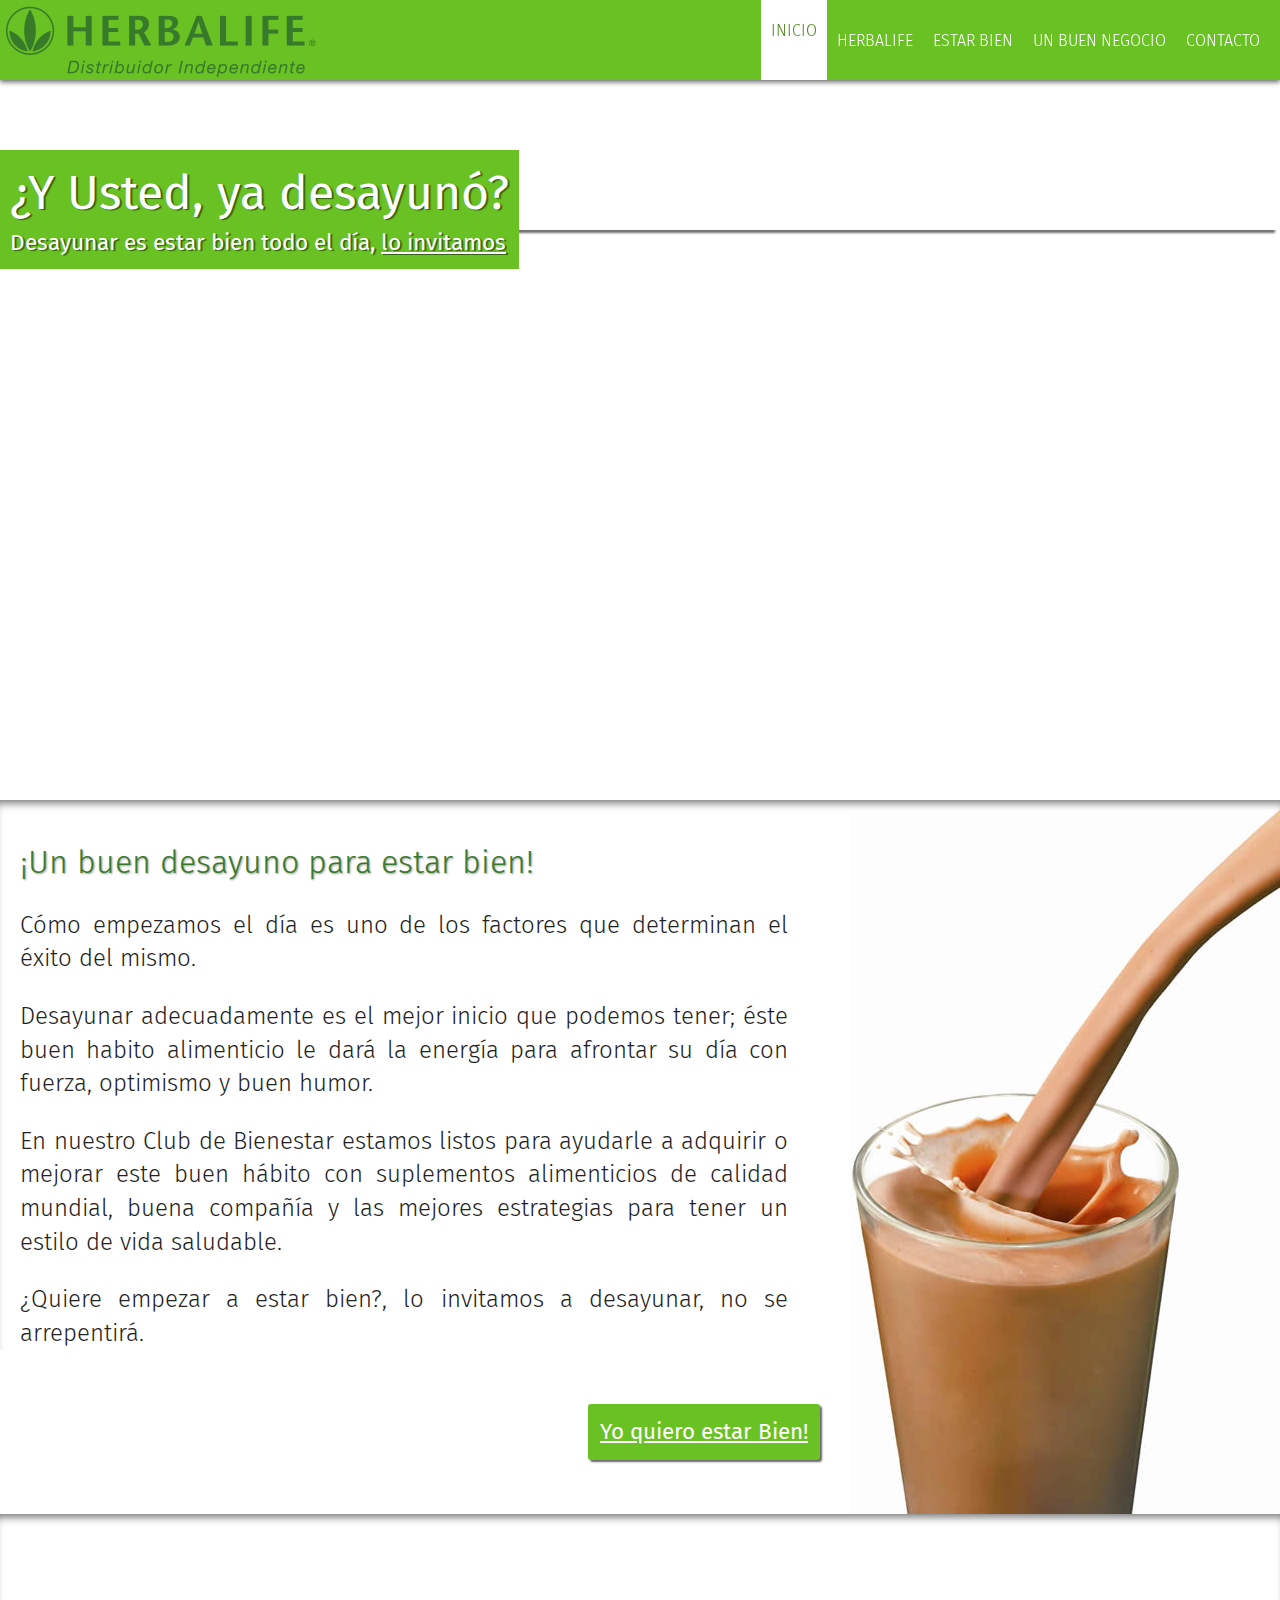
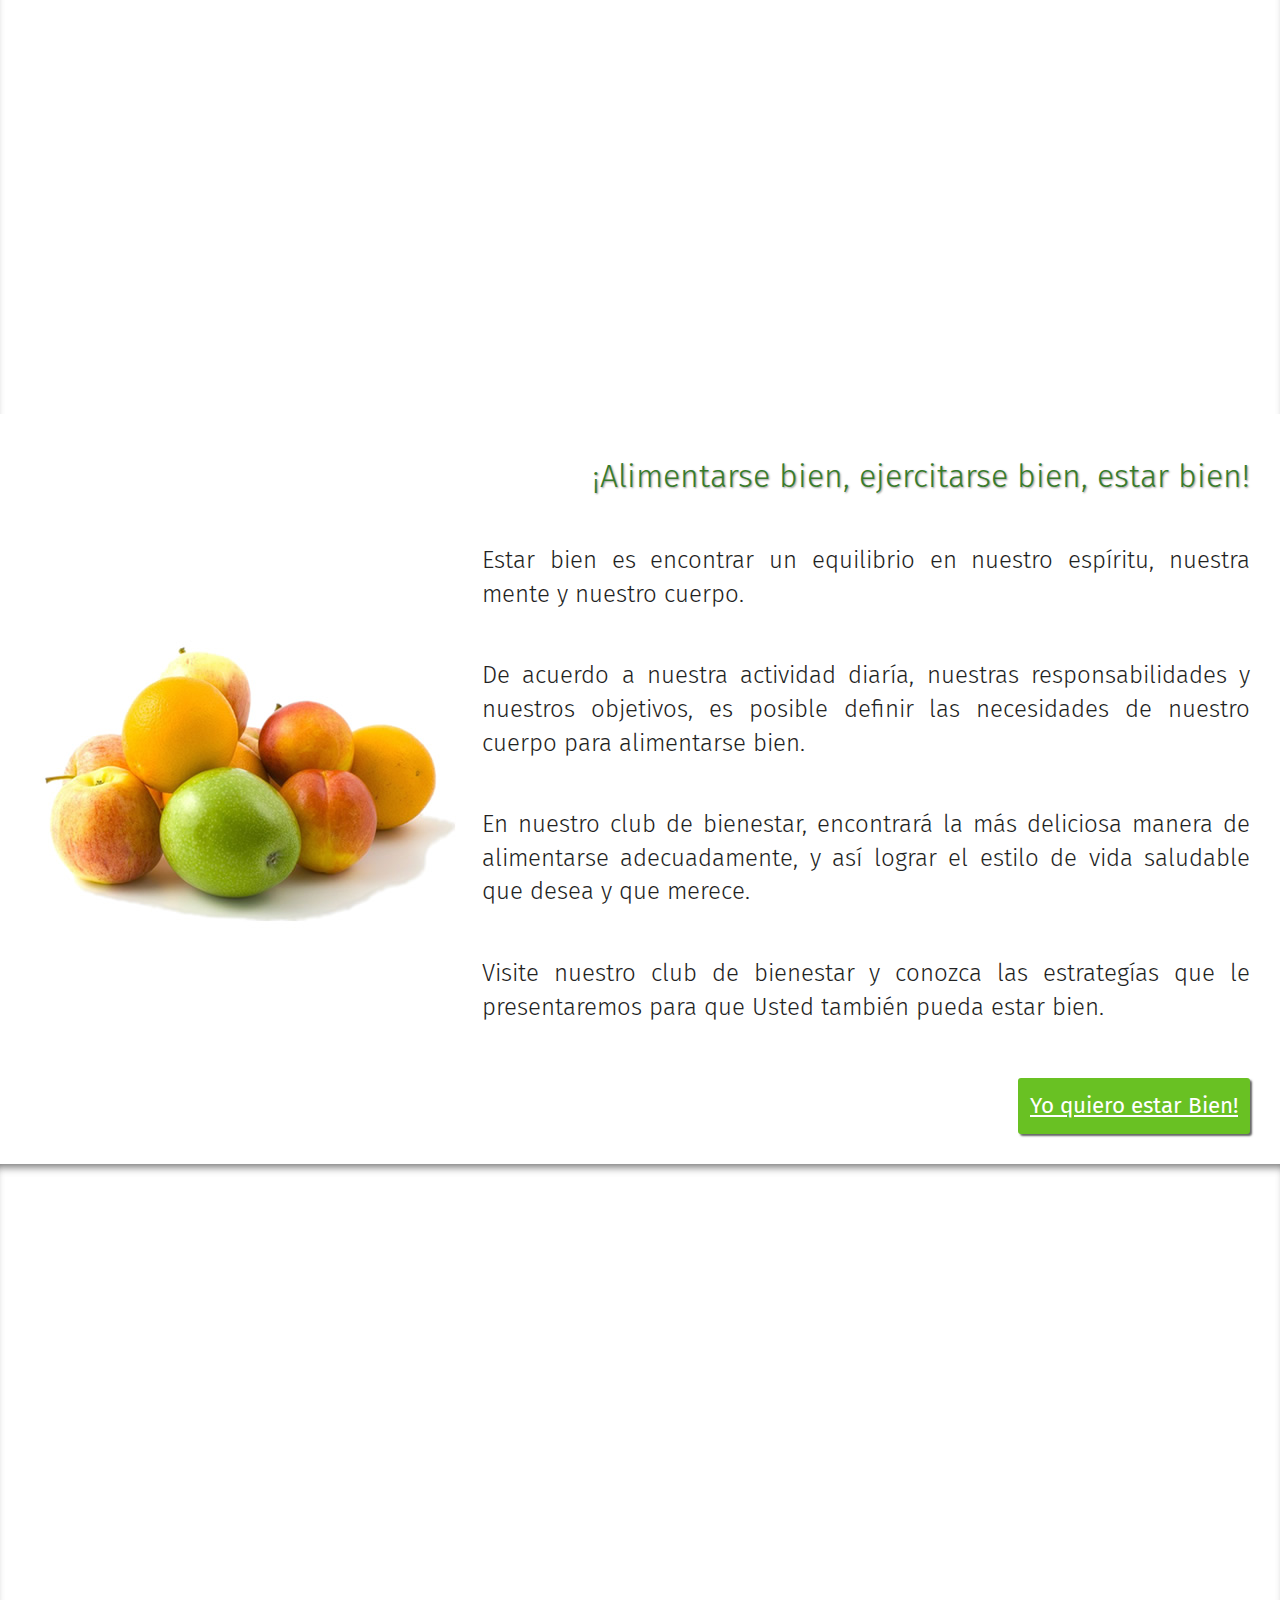
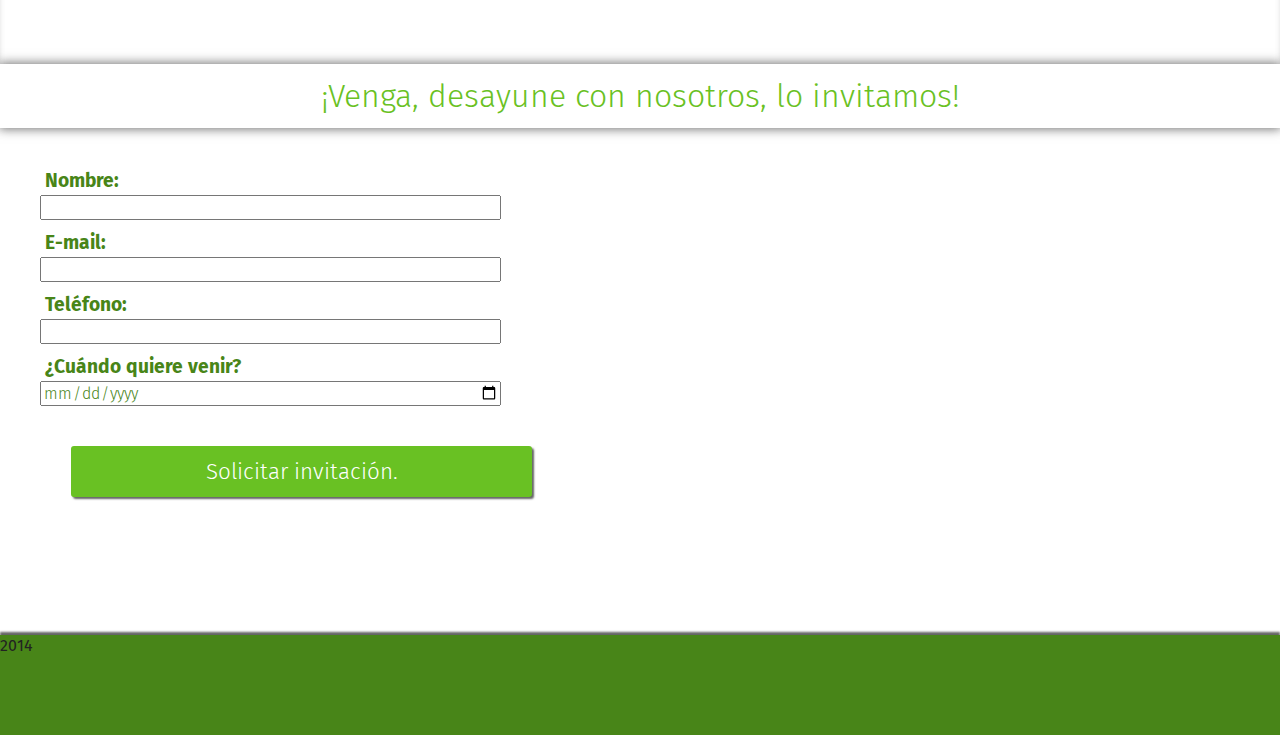
==== index.html @ 0af0793d "update" ====
<!DOCTYPE html>
<html lang="es" class="no-js">
    <head>
        <meta charset="utf-8">
        <meta http-equiv="X-UA-Compatible" content="IE=edge">
        <title>Club de Bienestar</title>
        <meta name="description" content="">
        <meta name="viewport" content="width=device-width, initial-scale=1">

        <!-- Place favicon.ico and apple-touch-icon(s) in the root directory -->
        <link href='http://fonts.googleapis.com/css?family=Fira+Sans:300,400,500' rel='stylesheet' type='text/css'>
        <link rel="stylesheet" href="css/normalize.css">
        <link rel="stylesheet" href="css/main.css">
        <link rel="stylesheet" href="css/estilos.css">
        <script src="js/vendor/modernizr-2.7.1.min.js"></script>
    </head>
    <body>
        <!--[if lt IE 8]>
            <p class="browsehappy">You are using an <strong>outdated</strong> browser. Please <a href="http://browsehappy.com/">upgrade your browser</a> to improve your experience.</p>
        <![endif]-->

        <!-- Add your site or application content here -->
        <header class="header">
          <div class="logo"><img src="img/logo.png"></div>
          <nav class="mainMenu">
            <ul>
              <li><a class="activo" href="inicio.html">Inicio</a></li>
              <li><a href="">Herbalife</a></li>
              <li><a href="">Estar Bien</a></li>
              <li><a href="">Un Buen Negocio</a></li>
              <li><a href="">Contacto</a></li>
            </ul>
          </nav>
        </header>
        <div class="contenedor">
          <section class="section1">
            <div class="video">
              <div class="textovideo">
                <div>¿Y Usted, ya desayunó?</div>
                <div class="textovideopeq">Desayunar es estar bien todo el día, <span class="source">lo invitamos</span></div>
              </div>
              <video autoplay muted preload="auto" id="videosection1">
                <source src="media/desayuno.mp4" type="video/mp4">
                <source src="media/desayuno.webm" type="video/webm">
                <source src="media/desayuno.ogv" type="video/ogg">
              </video>
            </div>
          </section>
          <section class="section2">
            <img src="img/batido1.jpg">
            <div>
              <h1>¡Un buen desayuno para estar bien!</h1>
              <p>Cómo empezamos el día es uno de los factores que determinan el éxito del mismo.</p>
              <p>Desayunar adecuadamente es el mejor inicio que podemos tener; éste buen habito alimenticio le dará la energía para afrontar su día con fuerza, optimismo y buen humor.</p>
              <p>En nuestro Club de Bienestar estamos listos para ayudarle a adquirir o mejorar este buen hábito con suplementos alimenticios de calidad mundial, buena compañía y las mejores estrategias para tener un estilo de vida saludable.</p>
              <p>¿Quiere empezar a estar bien?, lo invitamos a desayunar, no se arrepentirá.</p>
              <spam class="boton source" >Yo quiero estar Bien!</spam>
            </div>
          </section>
          <section class="sectionimg"> 
          </section>
          <section class="section3">
            <img src="img/imgsec3.jpg">
            <div>
              
              <h1>¡Alimentarse bien, ejercitarse bien, estar bien!</h1>
              <p>Estar bien es encontrar un equilibrio en nuestro espíritu, nuestra mente y nuestro cuerpo.</p>
              <p>De acuerdo a nuestra actividad diaría, nuestras responsabilidades y nuestros objetivos, es posible definir las necesidades de nuestro cuerpo para alimentarse bien.</p>
              <p>En nuestro club de bienestar, encontrará la más deliciosa manera de alimentarse adecuadamente, y así lograr el estilo de vida saludable que desea y que merece.</p>
              <p>Visite nuestro club de bienestar y conozca las estrategías que le presentaremos para que Usted también pueda estar bien.</p>
              <span class="boton source">Yo quiero estar Bien!</span>
              
            </div>
          </section>
          <section class="sectionimg2"> 
          </section>
          <section class="section4">
            <div class="tit">¡Venga, desayune con nosotros, lo invitamos!</div>
            
              <div class="form" id="formulario">
                <form id="invitaForm" method="post" action="invitaForm.php">
                  <div>
                    <label for="nombre">Nombre:</label>
                    <input type="text" name="nombre" id="nombre" required>
                  </div>
                  <div>
                    <label for="email">E-mail:</label>
                    <input type="email" name="email" id="email" required>
                  </div>
                  <div>
                    <label for="telefono">Teléfono:</label>
                    <input type="tel" name="telefono" id="telefono" required>
                  </div>
                  <div>
                    <label for="cuando">¿Cuándo quiere venir?</label>
                    <input type="date" name="cuando" id="cuando" required>
                  </div>
                  <div>
                    <input class="boton" type="submit" name="enviar" id="enviar" value="Solicitar invitación.">
                  </div>
                </form>
              </div>
            
            <div class="mapa" >
              <iframe width='100%' height='495px' frameBorder='0' src='https://a.tiles.mapbox.com/v3/juandelossantos.iip59an0/attribution,zoompan,zoomwheel,geocoder,share.html'></iframe>
            </div>
          </section>
        </div>
        <footer class="footer clearfix">
          2014
        </footer>
        <script src="//ajax.googleapis.com/ajax/libs/jquery/1.11.0/jquery.min.js"></script>
        <script>window.jQuery || document.write('<script src="js/vendor/jquery-1.11.0.min.js"><\/script>')</script>
        <script src="js/plugins.js"></script>
        <script src="js/main.js"></script>

        <!-- Google Analytics: change UA-XXXXX-X to be your site's ID. -->
        <script>
            (function(b,o,i,l,e,r){b.GoogleAnalyticsObject=l;b[l]||(b[l]=
            function(){(b[l].q=b[l].q||[]).push(arguments)});b[l].l=+new Date;
            e=o.createElement(i);r=o.getElementsByTagName(i)[0];
            e.src='//www.google-analytics.com/analytics.js';
            r.parentNode.insertBefore(e,r)}(window,document,'script','ga'));
            ga('create','UA-XXXXX-X');ga('send','pageview');
        </script>
    </body>
</html>
---- css/main.css ----
/*! HTML5 Boilerplate v4.3.0 | MIT License | http://h5bp.com/ */

/*
 * What follows is the result of much research on cross-browser styling.
 * Credit left inline and big thanks to Nicolas Gallagher, Jonathan Neal,
 * Kroc Camen, and the H5BP dev community and team.
 */

/* ==========================================================================
   Base styles: opinionated defaults
   ========================================================================== */

html {
    color: #222;
    font-size: 1em;
    line-height: 1.4;
}

/*
 * Remove text-shadow in selection highlight: h5bp.com/i
 * These selection rule sets have to be separate.
 * Customize the background color to match your design.
 */

::-moz-selection {
    background: #b3d4fc;
    text-shadow: none;
}

::selection {
    background: #b3d4fc;
    text-shadow: none;
}

/*
 * A better looking default horizontal rule
 */

hr {
    display: block;
    height: 1px;
    border: 0;
    border-top: 1px solid #ccc;
    margin: 1em 0;
    padding: 0;
}

/*
 * Remove the gap between images, videos, audio and canvas and the bottom of
 * their containers: h5bp.com/i/440
 */

audio,
canvas,
img,
svg,
video {
    vertical-align: middle;
}

/*
 * Remove default fieldset styles.
 */

fieldset {
    border: 0;
    margin: 0;
    padding: 0;
}

/*
 * Allow only vertical resizing of textareas.
 */

textarea {
    resize: vertical;
}

/* ==========================================================================
   Browse Happy prompt
   ========================================================================== */

.browsehappy {
    margin: 0.2em 0;
    background: #ccc;
    color: #000;
    padding: 0.2em 0;
}

/* ==========================================================================
   Author's custom styles
   ========================================================================== */

















/* ==========================================================================
   Helper classes
   ========================================================================== */

/*
 * Hide from both screenreaders and browsers: h5bp.com/u
 */

.hidden {
    display: none !important;
    visibility: hidden;
}

/*
 * Hide only visually, but have it available for screenreaders: h5bp.com/v
 */

.visuallyhidden {
    border: 0;
    clip: rect(0 0 0 0);
    height: 1px;
    margin: -1px;
    overflow: hidden;
    padding: 0;
    position: absolute;
    width: 1px;
}

/*
 * Extends the .visuallyhidden class to allow the element to be focusable
 * when navigated to via the keyboard: h5bp.com/p
 */

.visuallyhidden.focusable:active,
.visuallyhidden.focusable:focus {
    clip: auto;
    height: auto;
    margin: 0;
    overflow: visible;
    position: static;
    width: auto;
}

/*
 * Hide visually and from screenreaders, but maintain layout
 */

.invisible {
    visibility: hidden;
}

/*
 * Clearfix: contain floats
 *
 * For modern browsers
 * 1. The space content is one way to avoid an Opera bug when the
 *    `contenteditable` attribute is included anywhere else in the document.
 *    Otherwise it causes space to appear at the top and bottom of elements
 *    that receive the `clearfix` class.
 * 2. The use of `table` rather than `block` is only necessary if using
 *    `:before` to contain the top-margins of child elements.
 */

.clearfix:before,
.clearfix:after {
    content: " "; /* 1 */
    display: table; /* 2 */
}

.clearfix:after {
    clear: both;
}

/* ==========================================================================
   EXAMPLE Media Queries for Responsive Design.
   These examples override the primary ('mobile first') styles.
   Modify as content requires.
   ========================================================================== */

@media only screen and (min-width: 35em) {
    /* Style adjustments for viewports that meet the condition */
}

@media print,
       (-o-min-device-pixel-ratio: 5/4),
       (-webkit-min-device-pixel-ratio: 1.25),
       (min-resolution: 120dpi) {
    /* Style adjustments for high resolution devices */
}

/* ==========================================================================
   Print styles.
   Inlined to avoid required HTTP connection: h5bp.com/r
   ========================================================================== */

@media print {
    * {
        background: transparent !important;
        color: #000 !important; /* Black prints faster: h5bp.com/s */
        box-shadow: none !important;
        text-shadow: none !important;
    }

    a,
    a:visited {
        text-decoration: underline;
    }

    a[href]:after {
        content: " (" attr(href) ")";
    }

    abbr[title]:after {
        content: " (" attr(title) ")";
    }

    /*
     * Don't show links for images, or javascript/internal links
     */

    a[href^="javascript:"]:after,
    a[href^="#"]:after {
        content: "";
    }

    pre,
    blockquote {
        border: 1px solid #999;
        page-break-inside: avoid;
    }

    thead {
        display: table-header-group; /* h5bp.com/t */
    }

    tr,
    img {
        page-break-inside: avoid;
    }

    img {
        max-width: 100% !important;
    }

    p,
    h2,
    h3 {
        orphans: 3;
        widows: 3;
    }

    h2,
    h3 {
        page-break-after: avoid;
    }
}
---- css/estilos.css ----
* {
  -webkit-box-sizing: border-box; /* Safari/Chrome, other WebKit */
  -moz-box-sizing: border-box;    /* Firefox, other Gecko */
  box-sizing: border-box;
}
body {
  font-family: 'Fira Sans', sans-serif;
  font-size: 100%;
}

.header {
  position: fixed;
  top:0;
  left:0;
  display:block;
  width:100%;
  height: 80px;
  background-color: #69C123;
  font-weight: 300;
  color:#fff;
  -webkit-box-shadow: 0px 2px 5px 0px rgba(50, 50, 50, 0.75);
-moz-box-shadow:    0px 2px 5px 0px rgba(50, 50, 50, 0.75);
box-shadow:         0px 2px 5px 0px rgba(50, 50, 50, 0.75);
  z-index: 100;
}

.logo {
  display:block;
  width:auto;
  float: left;
  padding: 5px;
}

.mainMenu ul {
  display: block;
  width:auto;
  margin-top:0;
  float: right;
  margin-right:10px;
}

.mainMenu li {
  float: left;
  list-style: none;
}

.mainMenu a {
  display:block;
  height:80px;
  padding:30px 10px;
  text-decoration: none;
  color: #fff;
  text-transform: uppercase;
  transition: all 0.6s ease;
	-ms-transition: all 0.6s ease;
	-moz-transition: all 0.6s ease;
	-webkit-transition: all 0.6s ease;
}

.mainMenu a:hover {
  padding: 20px 10px;
  background-color: #B1D81C;
}

 a.activo, a.activo:hover{
  padding: 20px 10px;
  background-color:#fff;
  color: #488518;
}

.section1 {
  display:block;
  margin-top:80px;
  height:720px;
  overflow: hidden;
  -webkit-box-shadow: 0px 8px 2px -5px rgba(50, 50, 50, 0.69);
  -moz-box-shadow:    0px 8px 2px -5px rgba(50, 50, 50, 0.69);
  box-shadow:         0px 8px 2px -5px rgba(50, 50, 50, 0.69);
}


.textovideo {
  display: block;
  position: absolute;
  color: #fff;
  margin-left: 0;
  margin-top: 70px;
  font-size: 3em;
  padding:10px;
  -moz-text-shadow: 2px 1px 1px rgba(0, 0, 0, 0.5);
  -webkit-text-shadow: 2px 1px 1px rgba(0, 0, 0, 0.5);
  -o-text-shadow: 2px 1px 1px rgba(0, 0, 0, 0.5);
  text-shadow: 2px 1px 1px rgba(0, 0, 0, 0.5);
  z-index:1;
  background-color: #69c123;
  -moz-animation-duration: 10s;
  -moz-animation-name: slidein;
  
  -webkit-animation-duration: 10s;
  -webkit-animation-name: slidein;
  

  
}

@-moz-keyframes slidein {
  from {
    margin-top: 70px;
    
    margin-left: -100%;

  }

  to {
    margin-top: 70px;
    
    margin-left: 0;

  }
}

@-webkit-keyframes slidein {
  from {
    margin-top: 70px;
    
    margin-left: -100%;

  }

  to {
    margin-top: 70px;
    
    margin-left: 0;

  }
}

video#videosection1 {
  right: 0;
  top: 0;
  width:100%;
  z-index:-1;
  -webkit-box-shadow: 0px 8px 2px -5px rgba(50, 50, 50, 0.69);
-moz-box-shadow:    0px 8px 2px -5px rgba(50, 50, 50, 0.69);
box-shadow:         0px 8px 2px -5px rgba(50, 50, 50, 0.69);
}

.textovideopeq {
  font-size: .47em;
}

.textovideopeq a {
  color: #fff;
}

.sectionimg {
  display: block;
  width: 100%;
  height: 500px;
  margin-top: 0;
  background-image: url('../img/section2.jpg');
  background-attachment: fixed;
  background-size: cover;
  overflow: hidden;
  background-position: top;
  -webkit-box-shadow: inset 0px 8px 9px -5px rgba(50, 50, 50, 0.69);
  -moz-box-shadow:    inset 0px 8px 9px -5px rgba(50, 50, 50, 0.69);
  box-shadow:         inset 0px 8px 9px -5px rgba(50, 50, 50, 0.69);
}


.section2 {
  background-color: #fff;
  width: 100%;
  margin-top: 0;
  -webkit-box-shadow: inset 0px 8px 9px -5px rgba(50, 50, 50, 0.69);
  -moz-box-shadow:    inset 0px 8px 9px -5px rgba(50, 50, 50, 0.69);
  box-shadow:         inset 0px 8px 9px -5px rgba(50, 50, 50, 0.69);
}

.section2 img {
  float: right;
  margin-top: 10px;
}

.section2 h1 {
  margin-top: 0;
  padding-top: 40px;
  padding-left: 20px;
  color: #377b2a;
  font-size: 2em;
  font-weight: 300;
  text-shadow: 1px 1px 2px rgba(150, 150, 150, 1);
}

.section2 p {
  text-align: justify;
  margin-left: 20px;
  font-weight: 300;
  font-size: 1.5em;
  width: 60%;
}

.boton {
  display: inline-block;
  background-color: #69C123;
  margin:30px;
  padding: 10px;
  float:right;
  color: #fff;
  text-decoration: none;
  font-size: 1.4em;
  border: solid 2px #69c123;
  border-radius: 3px;
  -webkit-box-shadow: 2px 2px 2px 0px rgba(50, 50, 50, 0.75);
  -moz-box-shadow:    2px 2px 2px 0px rgba(50, 50, 50, 0.75);
  box-shadow:         2px 2px 2px 0px rgba(50, 50, 50, 0.75);
  transition: all 0.2s ease;
  -ms-transition: all 0.2s ease;
  -moz-transition: all 0.2s ease;
  -webkit-transition: all 0.2s ease;
}

.boton:hover {
  background-color: #fff;
  color:#488518;
  border: solid 2px #488518;
  -webkit-box-shadow: 0px 0px 0px 0px rgba(50, 50, 50, 0.75);
  -moz-box-shadow:    0px 0px 0px 0px rgba(50, 50, 50, 0.75);
  box-shadow:         0px 0px 0px 0px rgba(50, 50, 50, 0.75);
}

.section3 {
  background-color: #fff;
  width: 100%;
  margin-top: 0;
  -webkit-box-shadow: inset 0px 8px 9px -5px rgba(50, 50, 50, 0.69);
  -moz-box-shadow:    inset 0px 8px 9px -5px rgba(50, 50, 50, 0.69);
  box-shadow:         inset 0px 8px 9px -5px rgba(50, 50, 50, 0.69);
}

.section3 img {
  float: left;
  margin-top: 10px;
  padding-left: 40px;
}

.section3 h1 {
  margin-top: 0;
  padding-top: 40px;
  padding-right: 30px;
  float: right;
  color: #377b2a;
  font-size: 2em;
  font-weight: 300;
  text-shadow: 1px 1px 2px rgba(150, 150, 150, 1);
}

.section3 p {
  text-align: justify;
  margin-right: 30px;
  font-weight: 300;
  font-size: 1.5em;
  width: 60%;
  float:right;
}

.sectionimg2 {
  display: block;
  width: 100%;
  height: 500px;
  margin-top: 0;
  background-image: url('../img/sectionimg2.jpg');
  background-attachment: fixed;
  background-size: cover;
  overflow: hidden;
  background-position: top;
  -webkit-box-shadow: inset 0px 8px 9px -5px rgba(50, 50, 50, 0.69);
  -moz-box-shadow:    inset 0px 8px 9px -5px rgba(50, 50, 50, 0.69);
  box-shadow:         inset 0px 8px 9px -5px rgba(50, 50, 50, 0.69);
}
.section4 {
  background-color: #f6f7f6;
  width: 100%;
  margin-top: 0;
  font-weight: 300;
  color: #488518;
  -webkit-box-shadow: inset 0px 8px 9px -5px rgba(50, 50, 50, 0.69);
  -moz-box-shadow:    inset 0px 8px 9px -5px rgba(50, 50, 50, 0.69);
  box-shadow:         inset 0px 8px 9px -5px rgba(50, 50, 50, 0.69);
}
.tit {
  display: block;
  width: 100%;
  font-weight: 300;
  font-style: normal;
  font-size: 2em;
  text-align: center;
  background-color: #fff;
  color: #69C123;
  padding:10px;
  
  -webkit-box-shadow: 0 0 10px 1px rgba(50, 50, 50, 0.69);
  -moz-box-shadow:    0 0 10px 1px rgba(50, 50, 50, 0.69);
  box-shadow:         0 0 10px 1px rgba(50, 50, 50, 0.69);
}
.form {
  display: block;
  margin: 30px 20px;
  width: 40%;
  float:left;
}

.form label {
  display: inline-block;
  width:100%;
  padding-top: 10px;
  margin-left: 25px;
  font-size: 1.2em;
  font-weight: bold;
}

.form .boton {
  display: block;
  margin: 40px auto;
}

.form input {
  margin-left: 20px;
  width:90%;
}

.mapa {
  display: inline-block;
  width: 55%;
  margin-top: 5px;
  float:right;
}

.footer {
  display: inline-block;
  top:0;
  width:100%;
  height: 100px;
  background-color: #488518;
  -webkit-box-shadow: 0px -3px 2px 0px rgba(50, 50, 50, 0.75);
  -moz-box-shadow:    0px -3px 2px 0px rgba(50, 50, 50, 0.75);
  box-shadow:         0px -3px 2px 0px rgba(50, 50, 50, 0.75);

}

.source {
  text-decoration: underline;
}
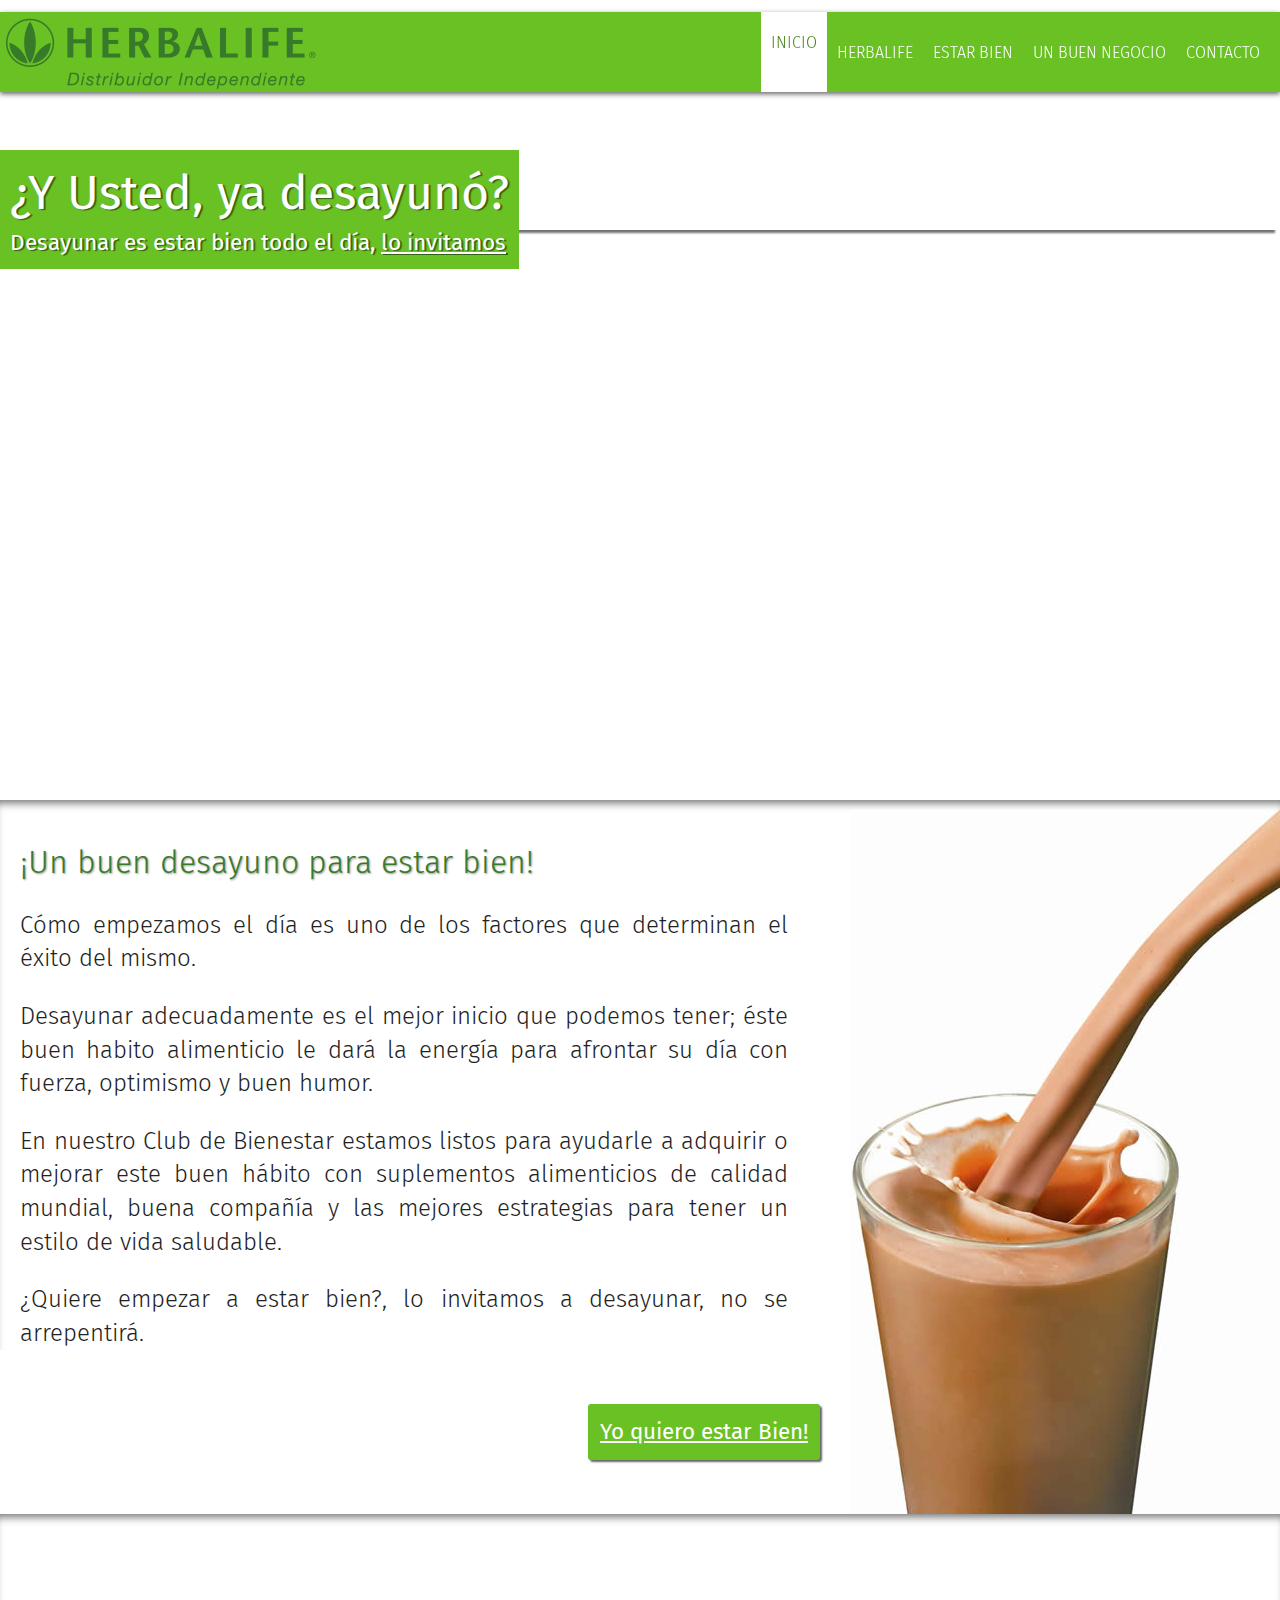
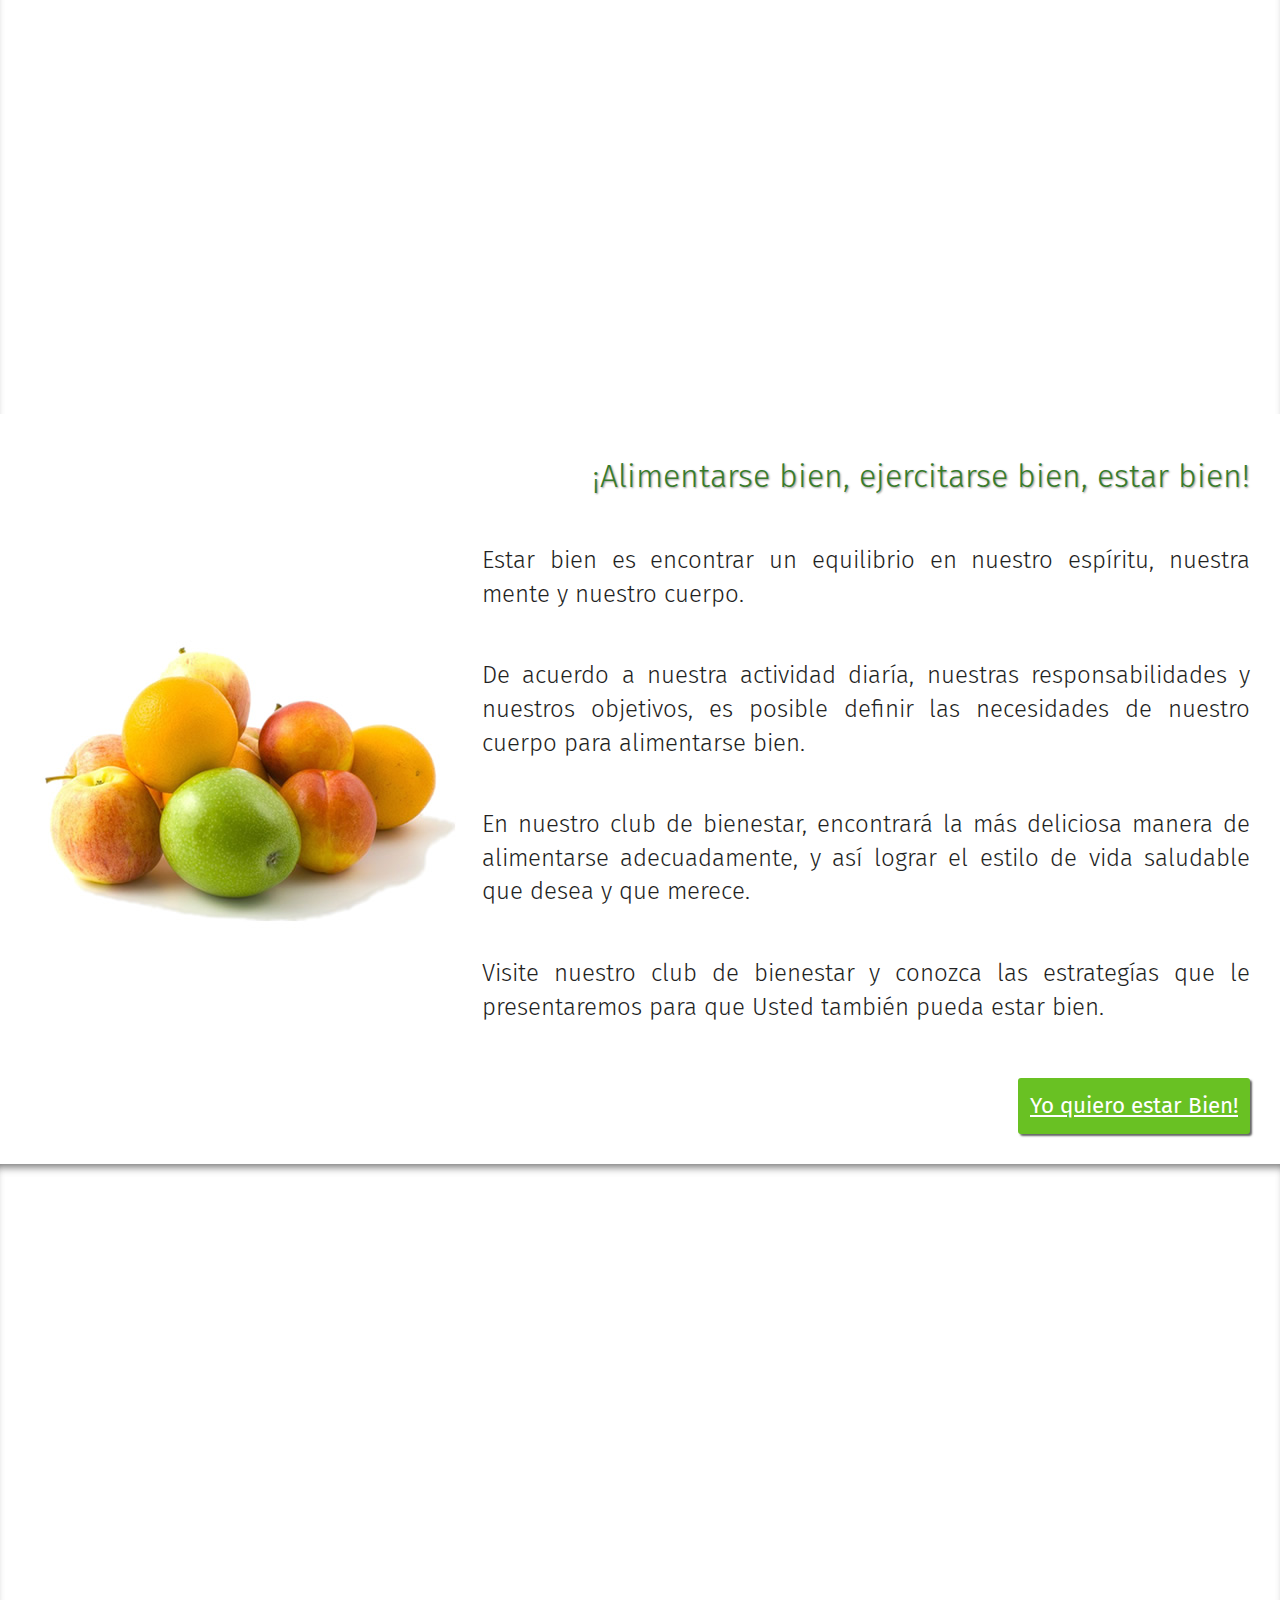
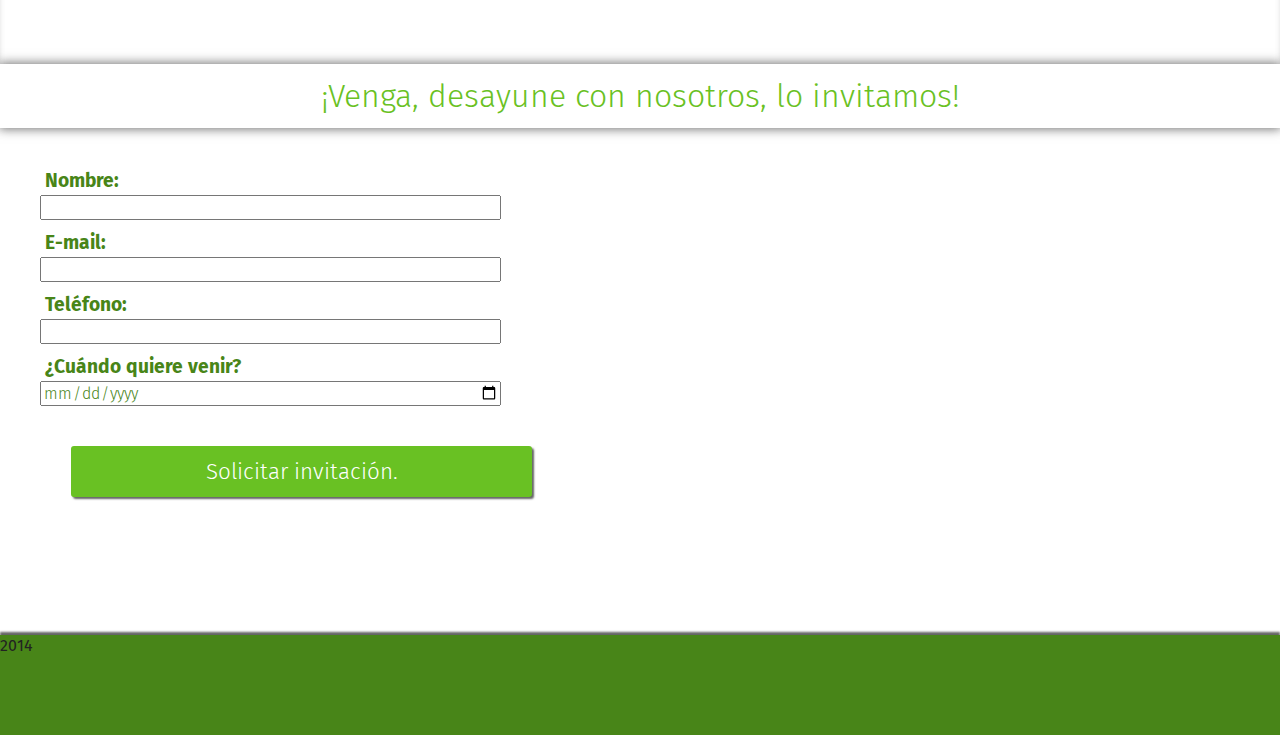
==== commit 8883fe06: "update" ====
--- a/index.html
+++ b/index.html
@@ -74,7 +74,7 @@
           </section>
           <section class="sectionimg2"> 
           </section>
-          <section class="section4">
+          <section class="section4" id="referencia">
             <div class="tit">¡Venga, desayune con nosotros, lo invitamos!</div>
             
               <div class="form" id="formulario">
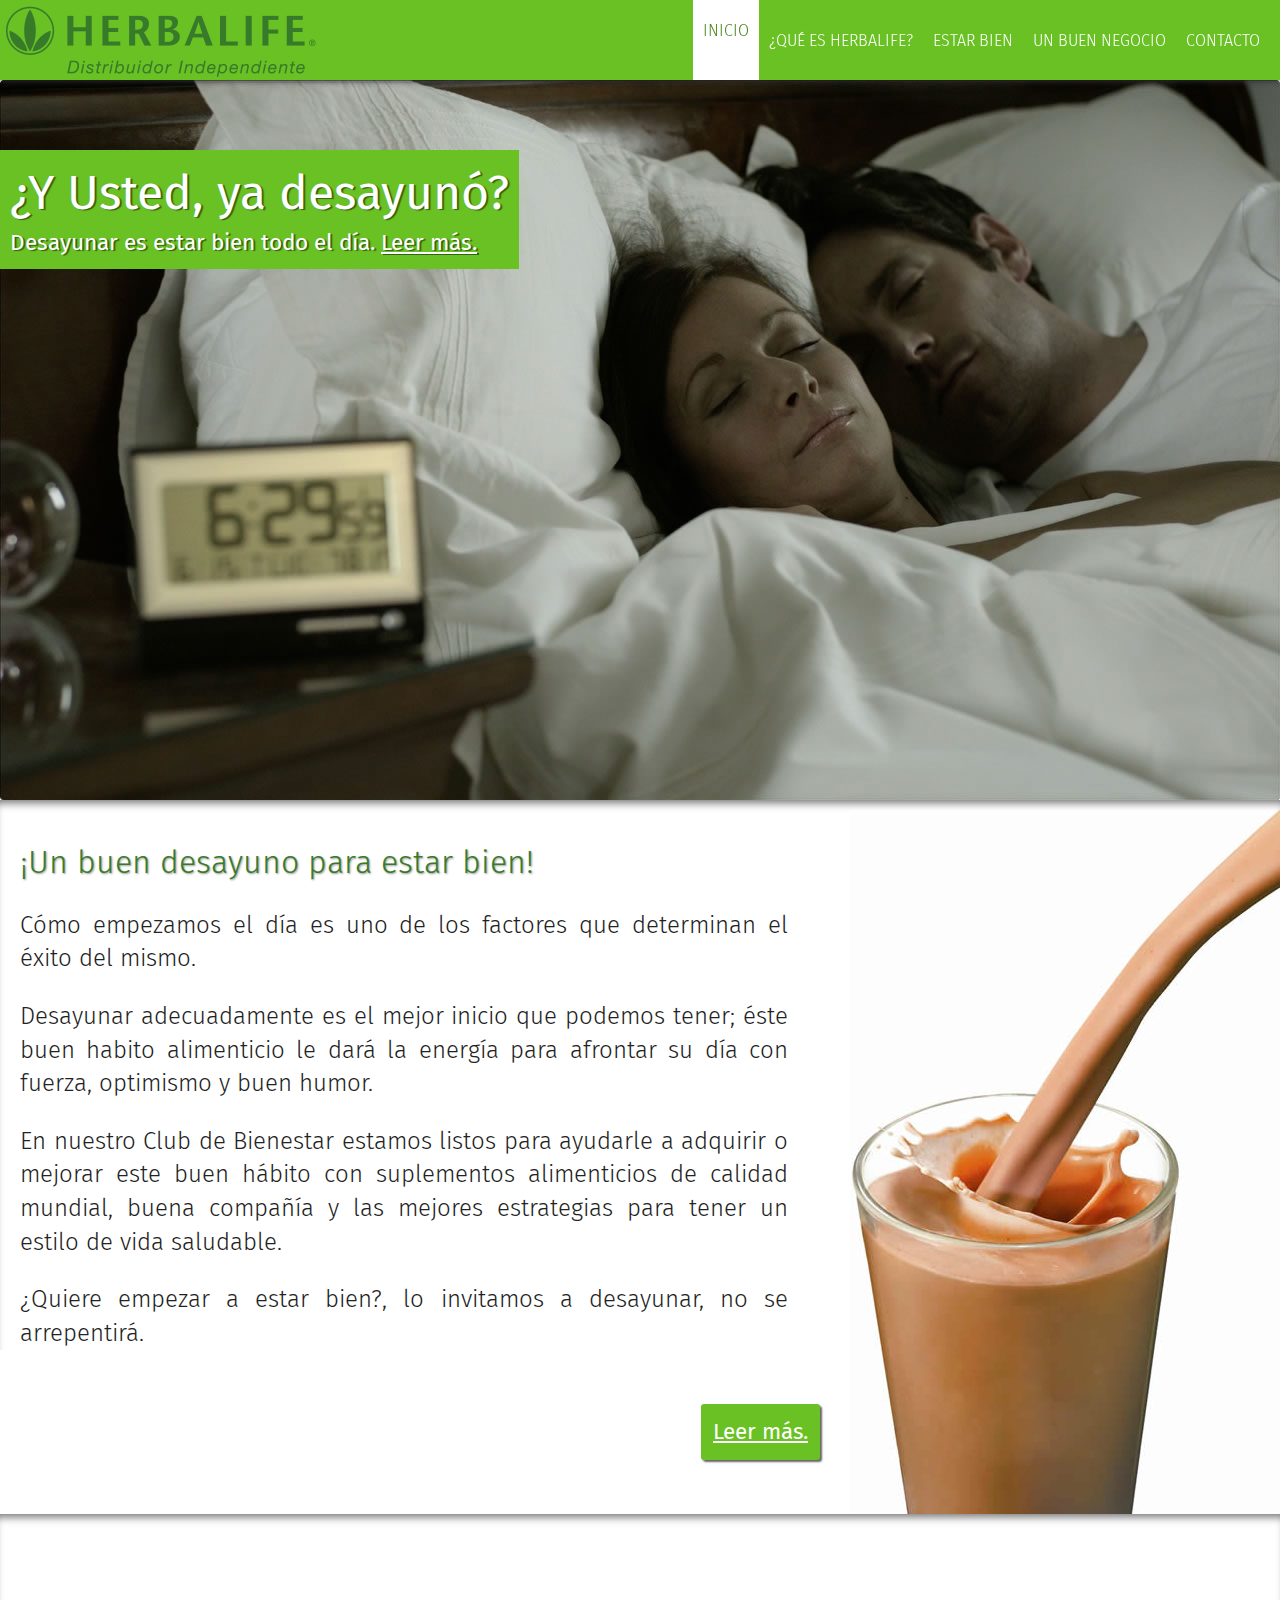
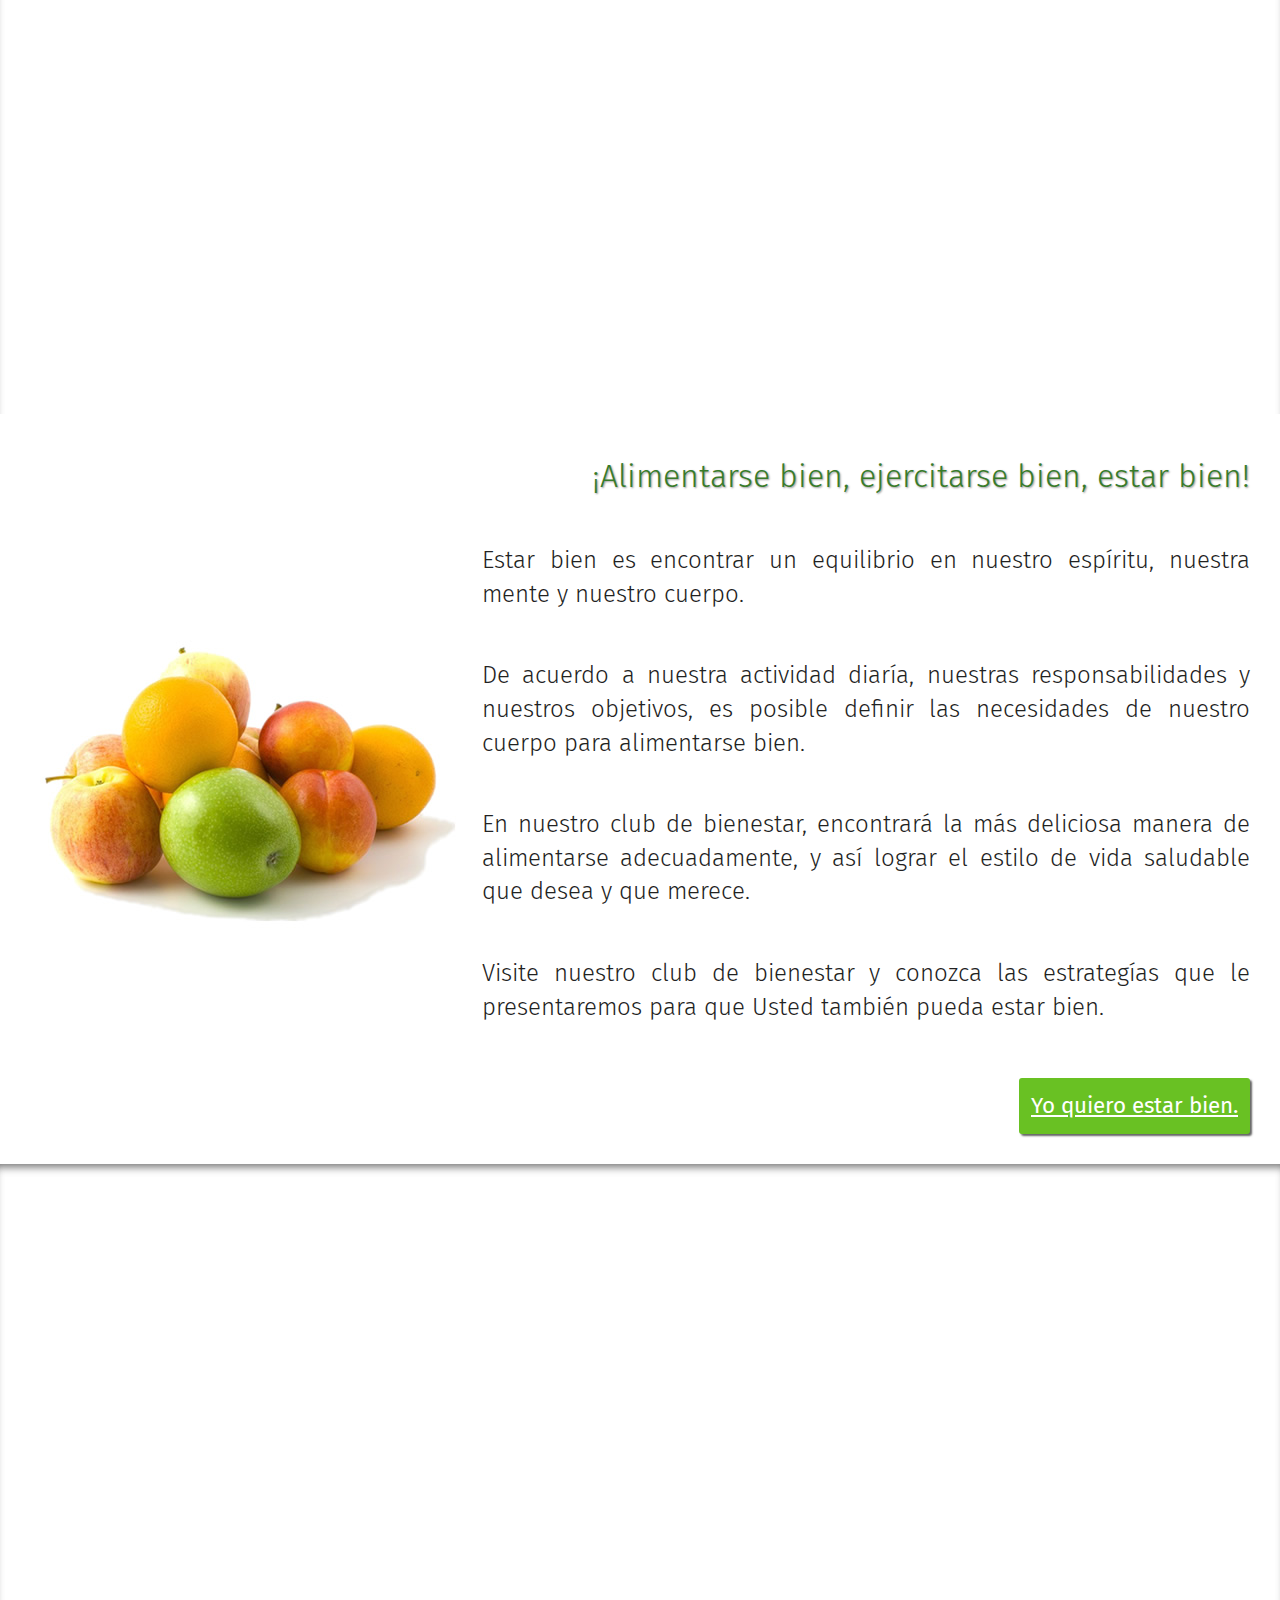
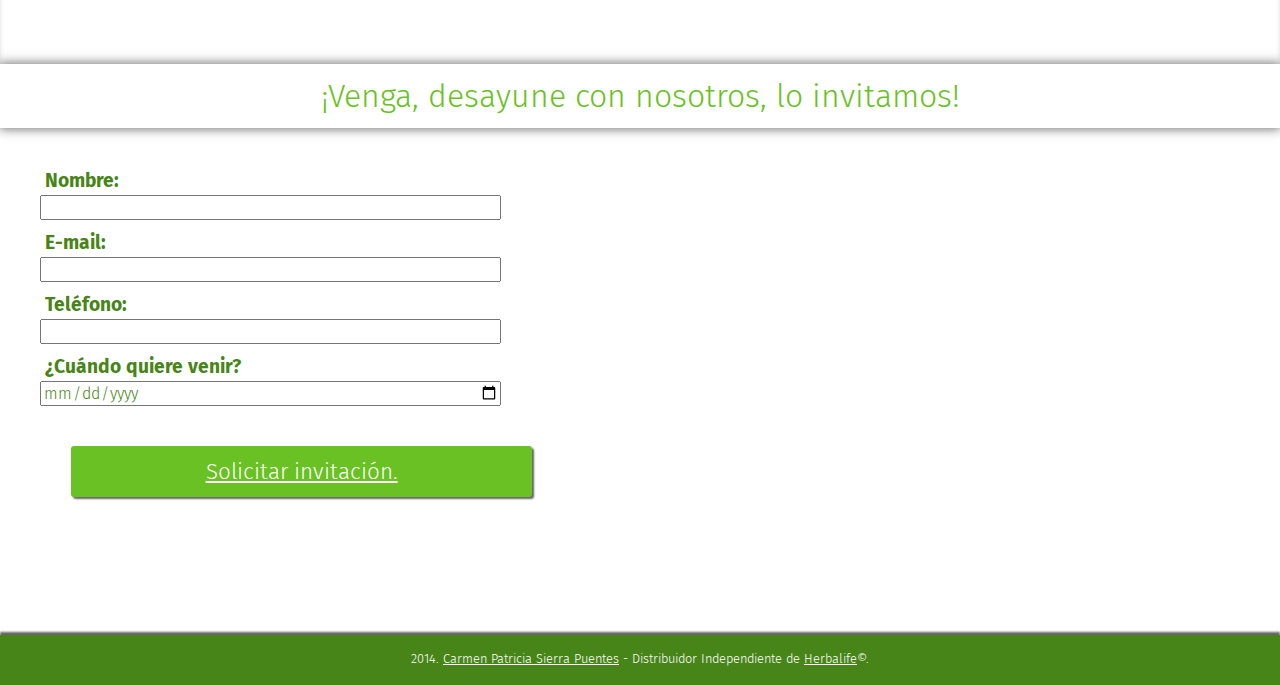
==== commit a8bfa26c: "update" ====
--- a/index.html
+++ b/index.html
@@ -25,7 +25,7 @@
           <nav class="mainMenu">
             <ul>
               <li><a class="activo" href="inicio.html">Inicio</a></li>
-              <li><a href="">Herbalife</a></li>
+              <li><a href="herb.html">¿Qué es Herbalife?</a></li>
               <li><a href="">Estar Bien</a></li>
               <li><a href="">Un Buen Negocio</a></li>
               <li><a href="">Contacto</a></li>
@@ -37,30 +37,32 @@
             <div class="video">
               <div class="textovideo">
                 <div>¿Y Usted, ya desayunó?</div>
-                <div class="textovideopeq">Desayunar es estar bien todo el día, <span class="source">lo invitamos</span></div>
+                <div class="textovideopeq">Desayunar es estar bien todo el día. <span id="source1" class="enlace"> Leer más.</span></div>
               </div>
-              <video autoplay muted preload="auto" id="videosection1">
-                <source src="media/desayuno.mp4" type="video/mp4">
-                <source src="media/desayuno.webm" type="video/webm">
-                <source src="media/desayuno.ogv" type="video/ogg">
-              </video>
+              <div class="vid">
+                <video autoplay muted preload="auto" poster="img/postervideo.jpg" id="videosection1">
+                  <source src="media/desayuno.mp4" type="video/mp4">
+                  <source src="media/desayuno.webm" type="video/webm">
+                  <source src="media/desayuno.ogv" type="video/ogg">
+                </video>
+              </div>
             </div>
           </section>
           <section class="section2">
-            <img src="img/batido1.jpg">
+            <img src="img/batido1.jpg" id="target1">
             <div>
               <h1>¡Un buen desayuno para estar bien!</h1>
               <p>Cómo empezamos el día es uno de los factores que determinan el éxito del mismo.</p>
               <p>Desayunar adecuadamente es el mejor inicio que podemos tener; éste buen habito alimenticio le dará la energía para afrontar su día con fuerza, optimismo y buen humor.</p>
               <p>En nuestro Club de Bienestar estamos listos para ayudarle a adquirir o mejorar este buen hábito con suplementos alimenticios de calidad mundial, buena compañía y las mejores estrategias para tener un estilo de vida saludable.</p>
               <p>¿Quiere empezar a estar bien?, lo invitamos a desayunar, no se arrepentirá.</p>
-              <spam class="boton source" >Yo quiero estar Bien!</spam>
+              <spam class="boton enlace" id="source2">Leer más.</spam>
             </div>
           </section>
           <section class="sectionimg"> 
           </section>
           <section class="section3">
-            <img src="img/imgsec3.jpg">
+            <img src="img/imgsec3.jpg" id="target2">
             <div>
               
               <h1>¡Alimentarse bien, ejercitarse bien, estar bien!</h1>
@@ -68,16 +70,16 @@
               <p>De acuerdo a nuestra actividad diaría, nuestras responsabilidades y nuestros objetivos, es posible definir las necesidades de nuestro cuerpo para alimentarse bien.</p>
               <p>En nuestro club de bienestar, encontrará la más deliciosa manera de alimentarse adecuadamente, y así lograr el estilo de vida saludable que desea y que merece.</p>
               <p>Visite nuestro club de bienestar y conozca las estrategías que le presentaremos para que Usted también pueda estar bien.</p>
-              <span class="boton source">Yo quiero estar Bien!</span>
+              <span class="boton enlace" id="source3">Yo quiero estar bien.</span>
               
             </div>
           </section>
           <section class="sectionimg2"> 
           </section>
-          <section class="section4" id="referencia">
+          <section class="section4">
             <div class="tit">¡Venga, desayune con nosotros, lo invitamos!</div>
             
-              <div class="form" id="formulario">
+              <div class="form" id="target3">
                 <form id="invitaForm" method="post" action="invitaForm.php">
                   <div>
                     <label for="nombre">Nombre:</label>
@@ -96,7 +98,7 @@
                     <input type="date" name="cuando" id="cuando" required>
                   </div>
                   <div>
-                    <input class="boton" type="submit" name="enviar" id="enviar" value="Solicitar invitación.">
+                    <input class="boton enlace" type="submit" name="enviar" id="enviar" value="Solicitar invitación.">
                   </div>
                 </form>
               </div>
@@ -107,11 +109,11 @@
           </section>
         </div>
         <footer class="footer clearfix">
-          2014
+          <h2>2014. <a href="mailto:yoquiero@estarbien.co">Carmen Patricia Sierra Puentes</a> - Distribuidor Independiente de <a href="http://www.herbalife.com.co" target="_blank">Herbalife</a>&copy;.</h2>
         </footer>
-        <script src="//ajax.googleapis.com/ajax/libs/jquery/1.11.0/jquery.min.js"></script>
+        <!--<script src="//ajax.googleapis.com/ajax/libs/jquery/1.11.0/jquery.min.js"></script>
         <script>window.jQuery || document.write('<script src="js/vendor/jquery-1.11.0.min.js"><\/script>')</script>
-        <script src="js/plugins.js"></script>
+        <script src="js/plugins.js"></script>-->
         <script src="js/main.js"></script>
 
         <!-- Google Analytics: change UA-XXXXX-X to be your site's ID. -->
--- a/css/estilos.css
+++ b/css/estilos.css
@@ -5,7 +5,11 @@
 }
 body {
   font-family: 'Fira Sans', sans-serif;
-  font-size: 100%;
+  font-size: 1em;
+}
+
+h1 {
+  font-size: 2em;
 }
 
 .header {
@@ -134,15 +138,18 @@
 
   }
 }
-
+.vid {
+  display: block;
+  width: 100%;
+}
 video#videosection1 {
   right: 0;
   top: 0;
   width:100%;
   z-index:-1;
   -webkit-box-shadow: 0px 8px 2px -5px rgba(50, 50, 50, 0.69);
--moz-box-shadow:    0px 8px 2px -5px rgba(50, 50, 50, 0.69);
-box-shadow:         0px 8px 2px -5px rgba(50, 50, 50, 0.69);
+  -moz-box-shadow:    0px 8px 2px -5px rgba(50, 50, 50, 0.69);
+  box-shadow:         0px 8px 2px -5px rgba(50, 50, 50, 0.69);
 }
 
 .textovideopeq {
@@ -188,7 +195,6 @@
   padding-top: 40px;
   padding-left: 20px;
   color: #377b2a;
-  font-size: 2em;
   font-weight: 300;
   text-shadow: 1px 1px 2px rgba(150, 150, 150, 1);
 }
@@ -251,7 +257,6 @@
   padding-right: 30px;
   float: right;
   color: #377b2a;
-  font-size: 2em;
   font-weight: 300;
   text-shadow: 1px 1px 2px rgba(150, 150, 150, 1);
 }
@@ -341,16 +346,28 @@
   display: inline-block;
   top:0;
   width:100%;
-  height: 100px;
+  height: 50px;
   background-color: #488518;
   -webkit-box-shadow: 0px -3px 2px 0px rgba(50, 50, 50, 0.75);
   -moz-box-shadow:    0px -3px 2px 0px rgba(50, 50, 50, 0.75);
   box-shadow:         0px -3px 2px 0px rgba(50, 50, 50, 0.75);
-
-}
-
-.source {
+  text-align: center;
+  color: #fff
+}
+
+.footer h2 {
+  font-weight: 300;
+  font-size: 0.8em;
+  padding-top: 5px;
+}
+
+.footer a {
+  color:#fff;
+}
+
+.enlace {
   text-decoration: underline;
-}
-
-
+  cursor: pointer;
+}
+
+
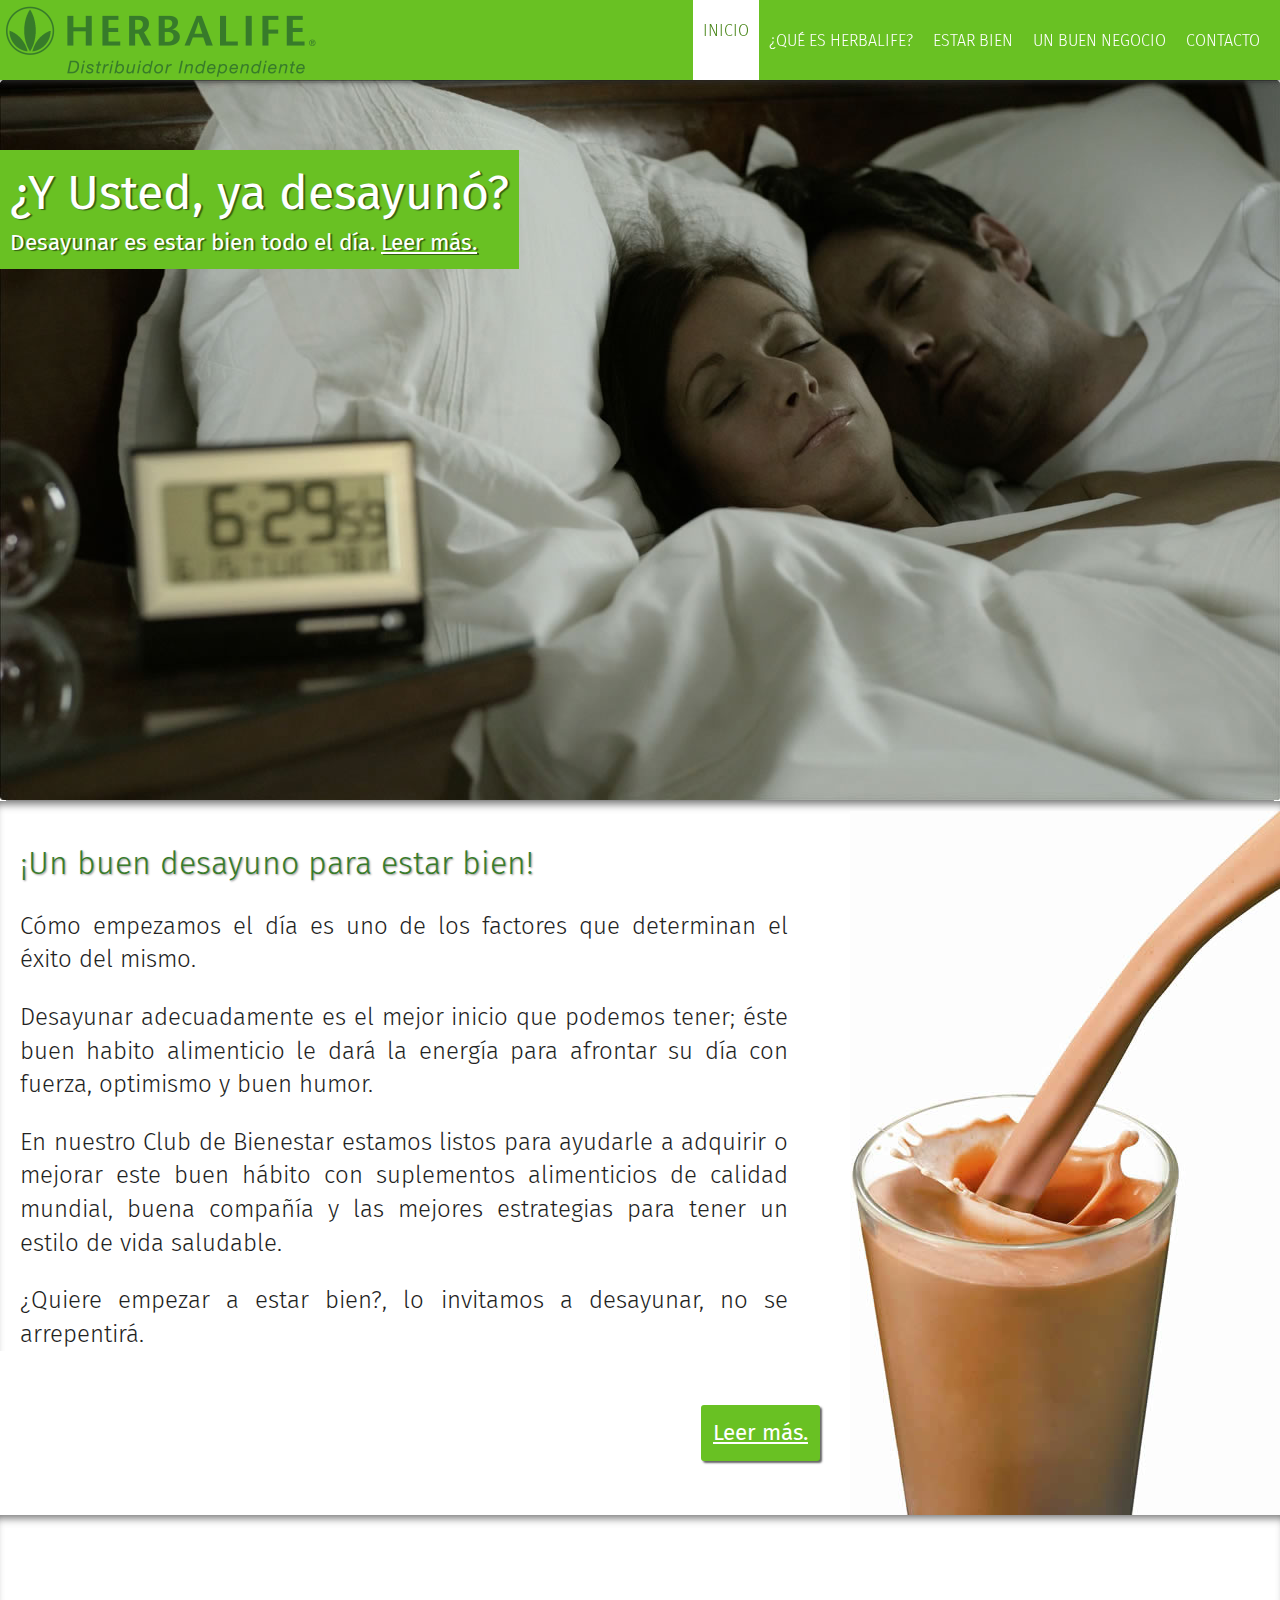
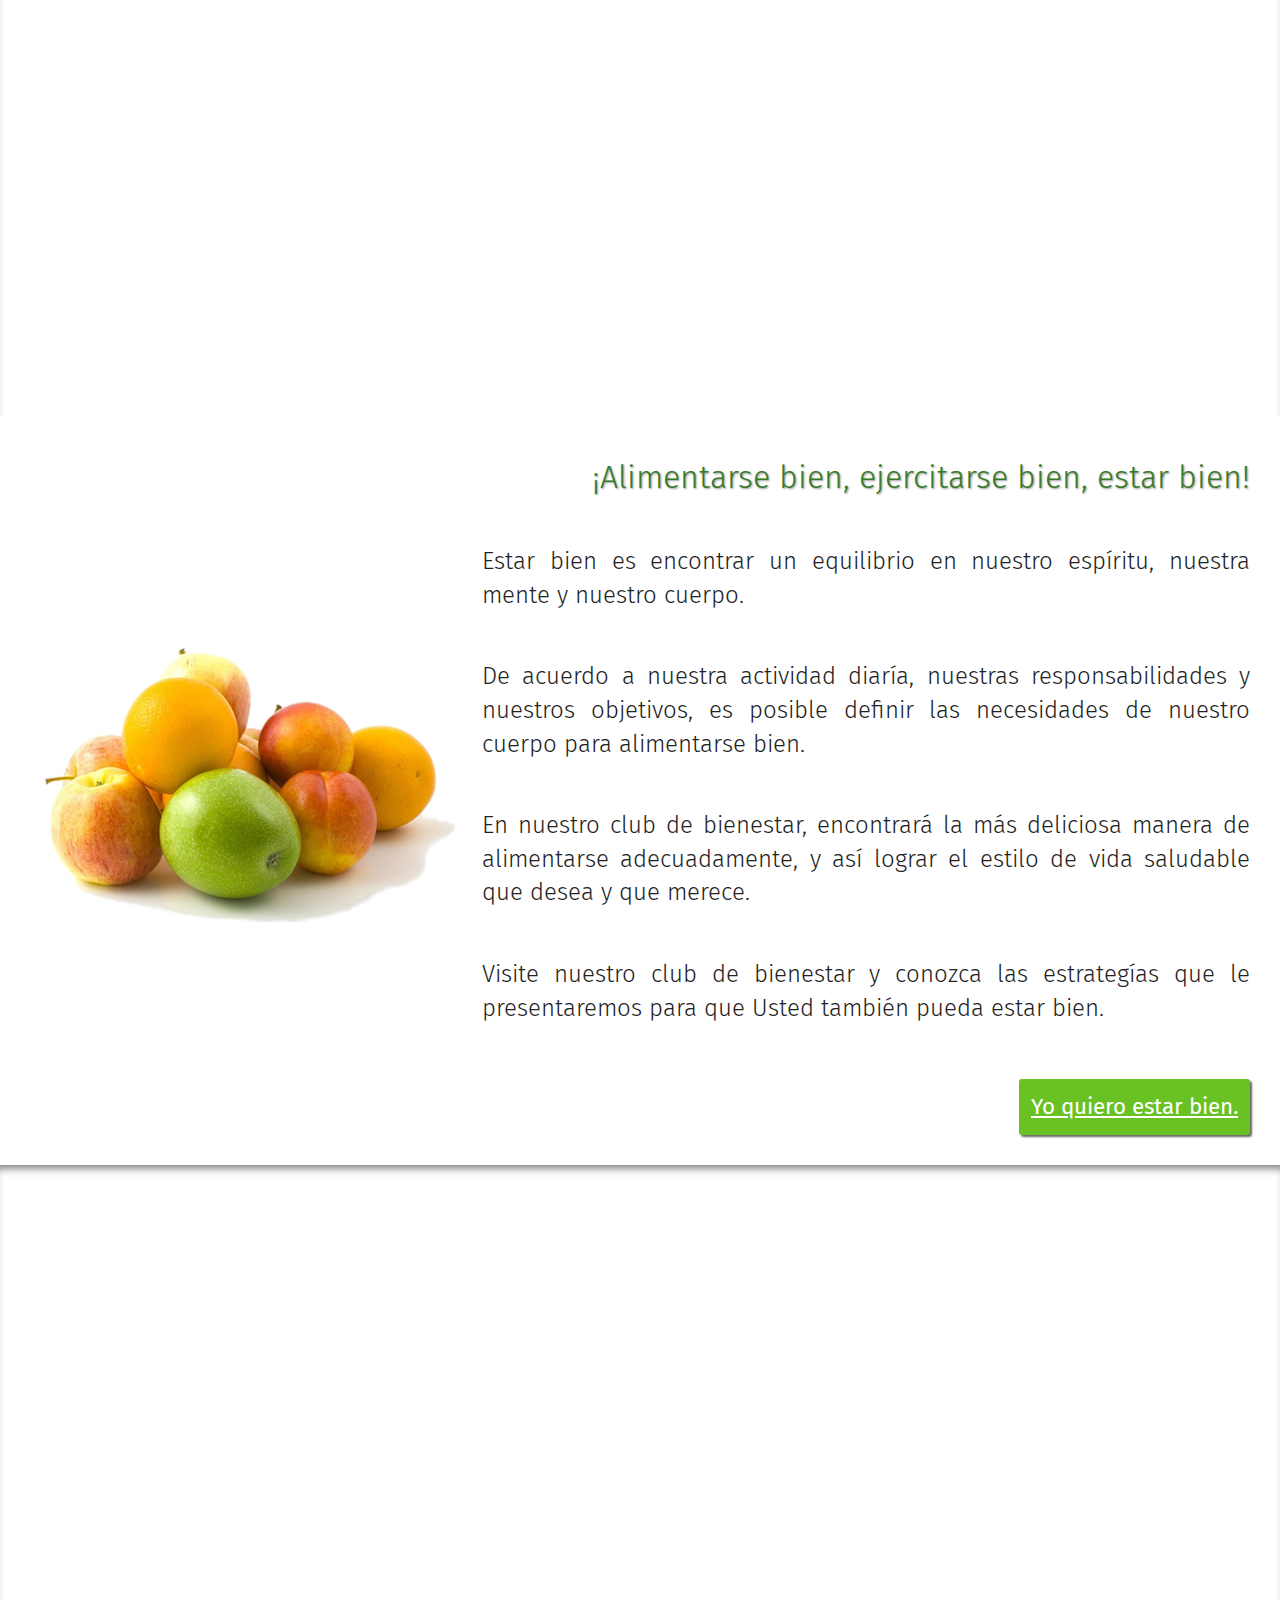
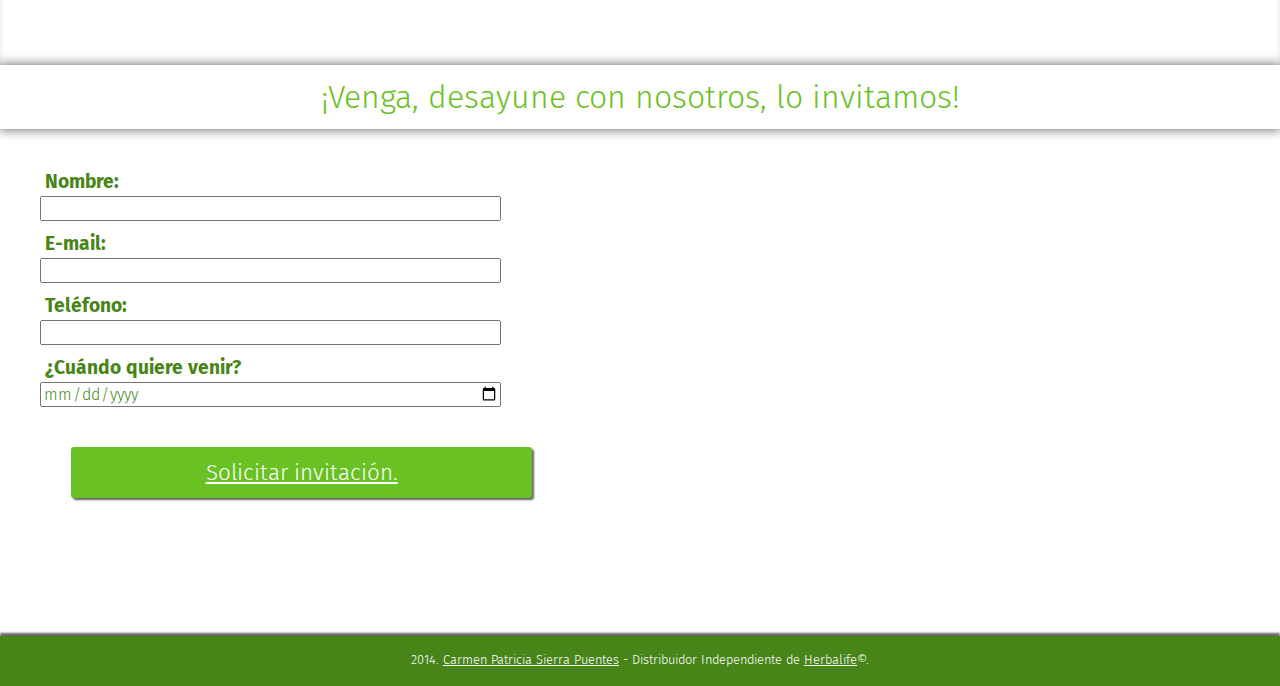
==== commit 1506559c: "update" ====
--- a/index.html
+++ b/index.html
@@ -24,9 +24,9 @@
           <div class="logo"><img src="img/logo.png"></div>
           <nav class="mainMenu">
             <ul>
-              <li><a class="activo" href="inicio.html">Inicio</a></li>
-              <li><a href="herb.html">¿Qué es Herbalife?</a></li>
-              <li><a href="">Estar Bien</a></li>
+              <li><a class="activo" href="index.html">Inicio</a></li>
+              <li><a href="queesherbalife.html">¿Qué es Herbalife?</a></li>
+              <li><a href="estarbien.html">Estar Bien</a></li>
               <li><a href="">Un Buen Negocio</a></li>
               <li><a href="">Contacto</a></li>
             </ul>
--- a/css/estilos.css
+++ b/css/estilos.css
@@ -75,11 +75,53 @@
 .section1 {
   display:block;
   margin-top:80px;
-  height:720px;
   overflow: hidden;
   -webkit-box-shadow: 0px 8px 2px -5px rgba(50, 50, 50, 0.69);
   -moz-box-shadow:    0px 8px 2px -5px rgba(50, 50, 50, 0.69);
   box-shadow:         0px 8px 2px -5px rgba(50, 50, 50, 0.69);
+}
+
+.section1herbalife {
+  -webkit-box-shadow: 0px 8px 2px -5px rgba(50, 50, 50, 0.69);
+  -moz-box-shadow:    0px 8px 2px -5px rgba(50, 50, 50, 0.69);
+  box-shadow:         0px 8px 2px -5px rgba(50, 50, 50, 0.69);
+}
+
+.imagender {
+  display: block;
+  float: right;
+  width: 55%;
+  margin: 80px 0 0 0;
+}
+
+.imagender img {
+  display: block;
+  width: 100%;
+  padding: 0;
+}
+
+.textoizq {
+  display: block;
+  width:40%;
+  float: left;
+  margin: 80px 0 0 35px;
+  font-weight: 300;
+}
+
+.textoizq h1 {
+  color: #fff;
+}
+
+.textoizq img {
+  display: auto;
+  text-align: center;
+  margin: 0 auto;
+}
+
+.textopeq {
+  display: inline-block;
+  margin: auto 0 auto 20px ;
+  font-size: 0.7em;
 }
 
 
@@ -370,4 +412,107 @@
   cursor: pointer;
 }
 
-
+/* SLIDER */
+.slider {
+  display: block;
+  position: relative;
+  margin: auto;
+  width: 100%;
+  max-width: 1280px;
+  max-height: 720px;
+  overflow: hidden;
+}
+
+.boton-slider{
+  position: absolute;
+  display: block;
+  bottom: 30px;
+  margin: 0;
+  padding: 0;
+  z-index: 999;
+  cursor: pointer;
+  opacity: 0;
+}
+.boton-slider:nth-child(1){
+  left:30px;
+}
+.boton-slider:nth-child(3){
+  left:60px;
+}
+.boton-slider:nth-child(5){
+  left:90px;
+}
+.boton-slider:nth-child(7){
+  left:120px;
+}
+
+.slider label{
+  position: absolute;
+  bottom: 30px;
+  width: 12px;
+  height: 12px;
+  background: rgba(50,50,50,.5);
+  border-radius: 7px;
+  z-index: 100;
+  border: 1px solid #777;
+}
+
+.slider label:nth-child(2){
+  left: 30px;
+}
+
+.slider label:nth-child(4){
+  left: 60px;
+}
+
+.slider label:nth-child(6){
+  left: 90px;
+}
+
+.slider label:nth-child(8){
+  left: 120px;
+}
+
+.boton-slider:checked + label{
+  background: rgba(0,0,0,.6);
+  border-color: #eee;
+}
+
+.contenedor-img img {
+  display: block;
+  float: left;  
+}
+
+.cuatro-imagenes{
+  width: 400%
+}
+
+.cuatro-imagenes img{
+  width: 25%;
+}
+
+.contenedor-img{
+  position: relative;
+  left:0;
+  transition: left .3s ease-in;
+  -moz-transition: left .3s ease-in;
+  -o-transition: left .3s ease-in;
+  -webkit-transition: left .3s ease-in;
+  -ms-transition: left .3s ease-in;
+}
+
+.boton-slider:nth-child(1):checked ~ .contenedor-img{
+  left:0;
+}
+.boton-slider:nth-child(3):checked ~ .contenedor-img{
+  left:-100%;
+}
+.boton-slider:nth-child(5):checked ~ .contenedor-img{
+  left:-200%;
+}
+.boton-slider:nth-child(7):checked ~ .contenedor-img{
+  left:-300%;
+}
+
+/* FIN SLIDER */
+
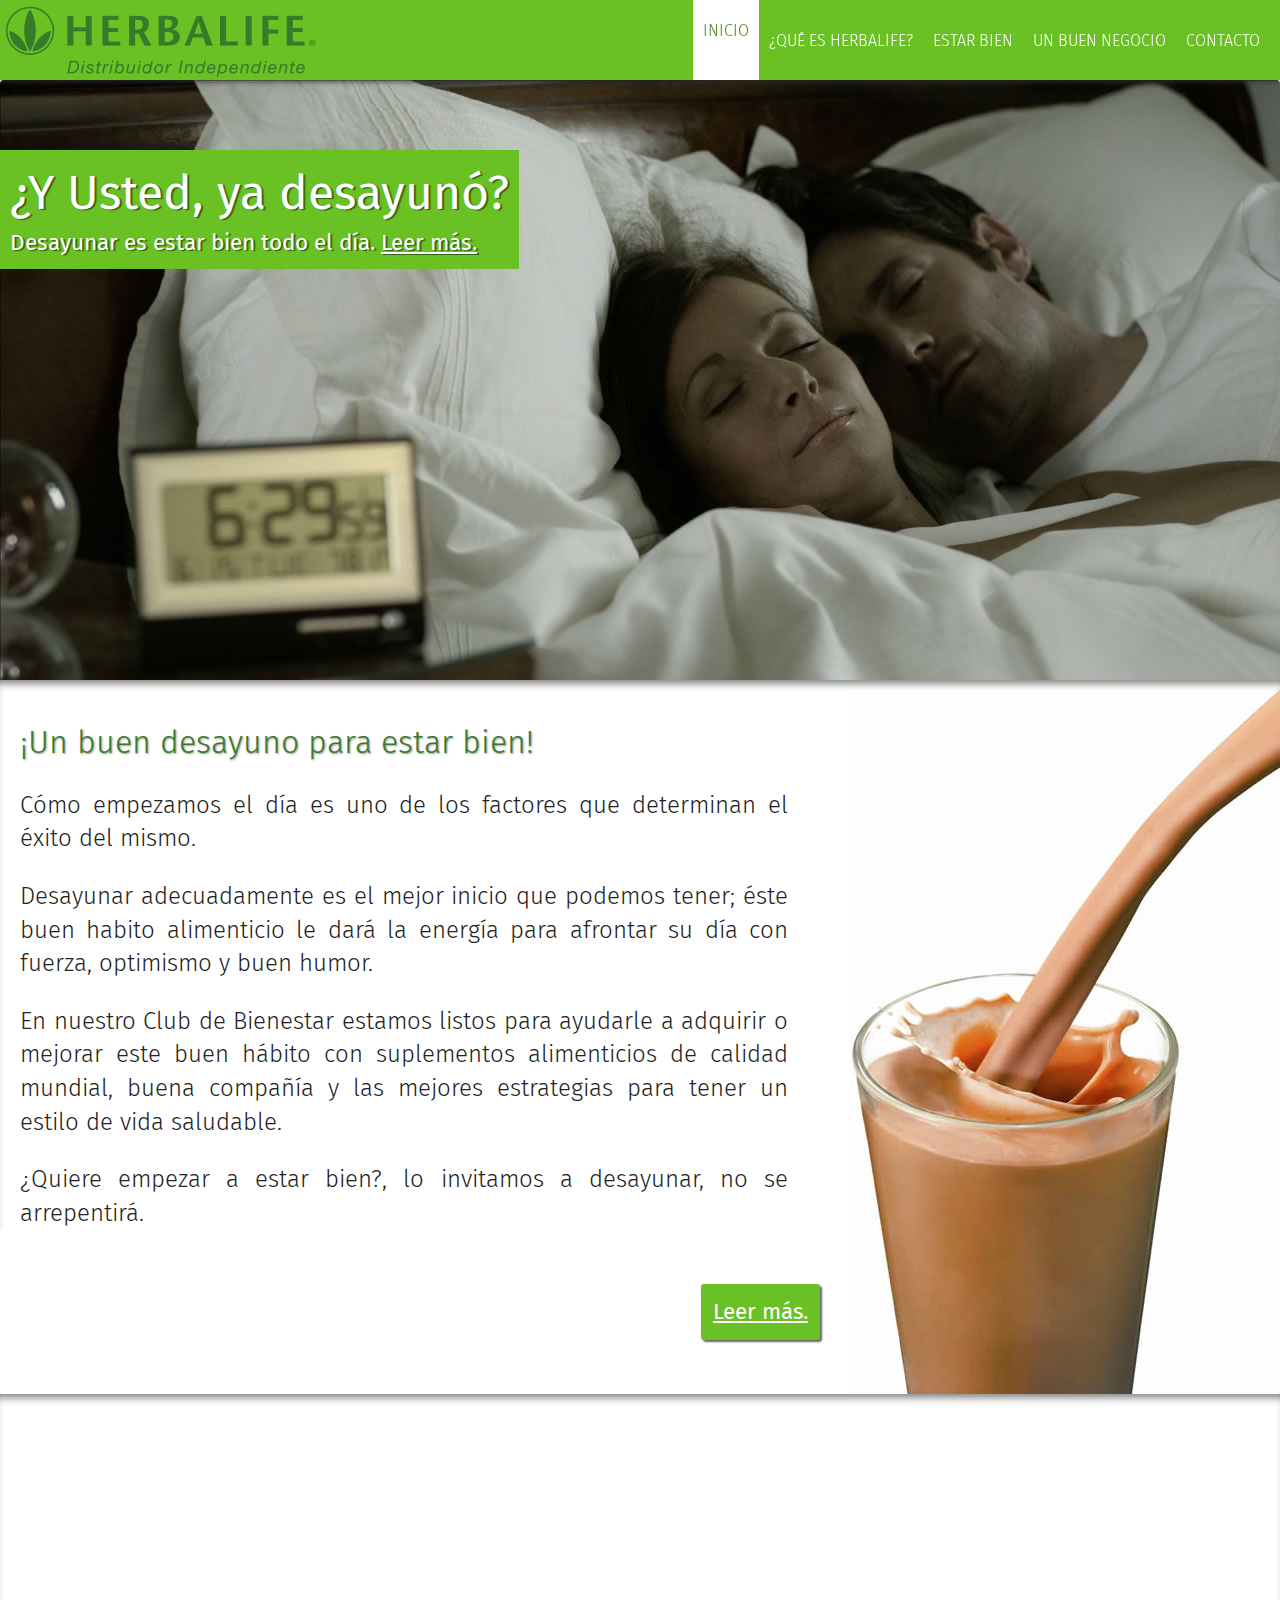
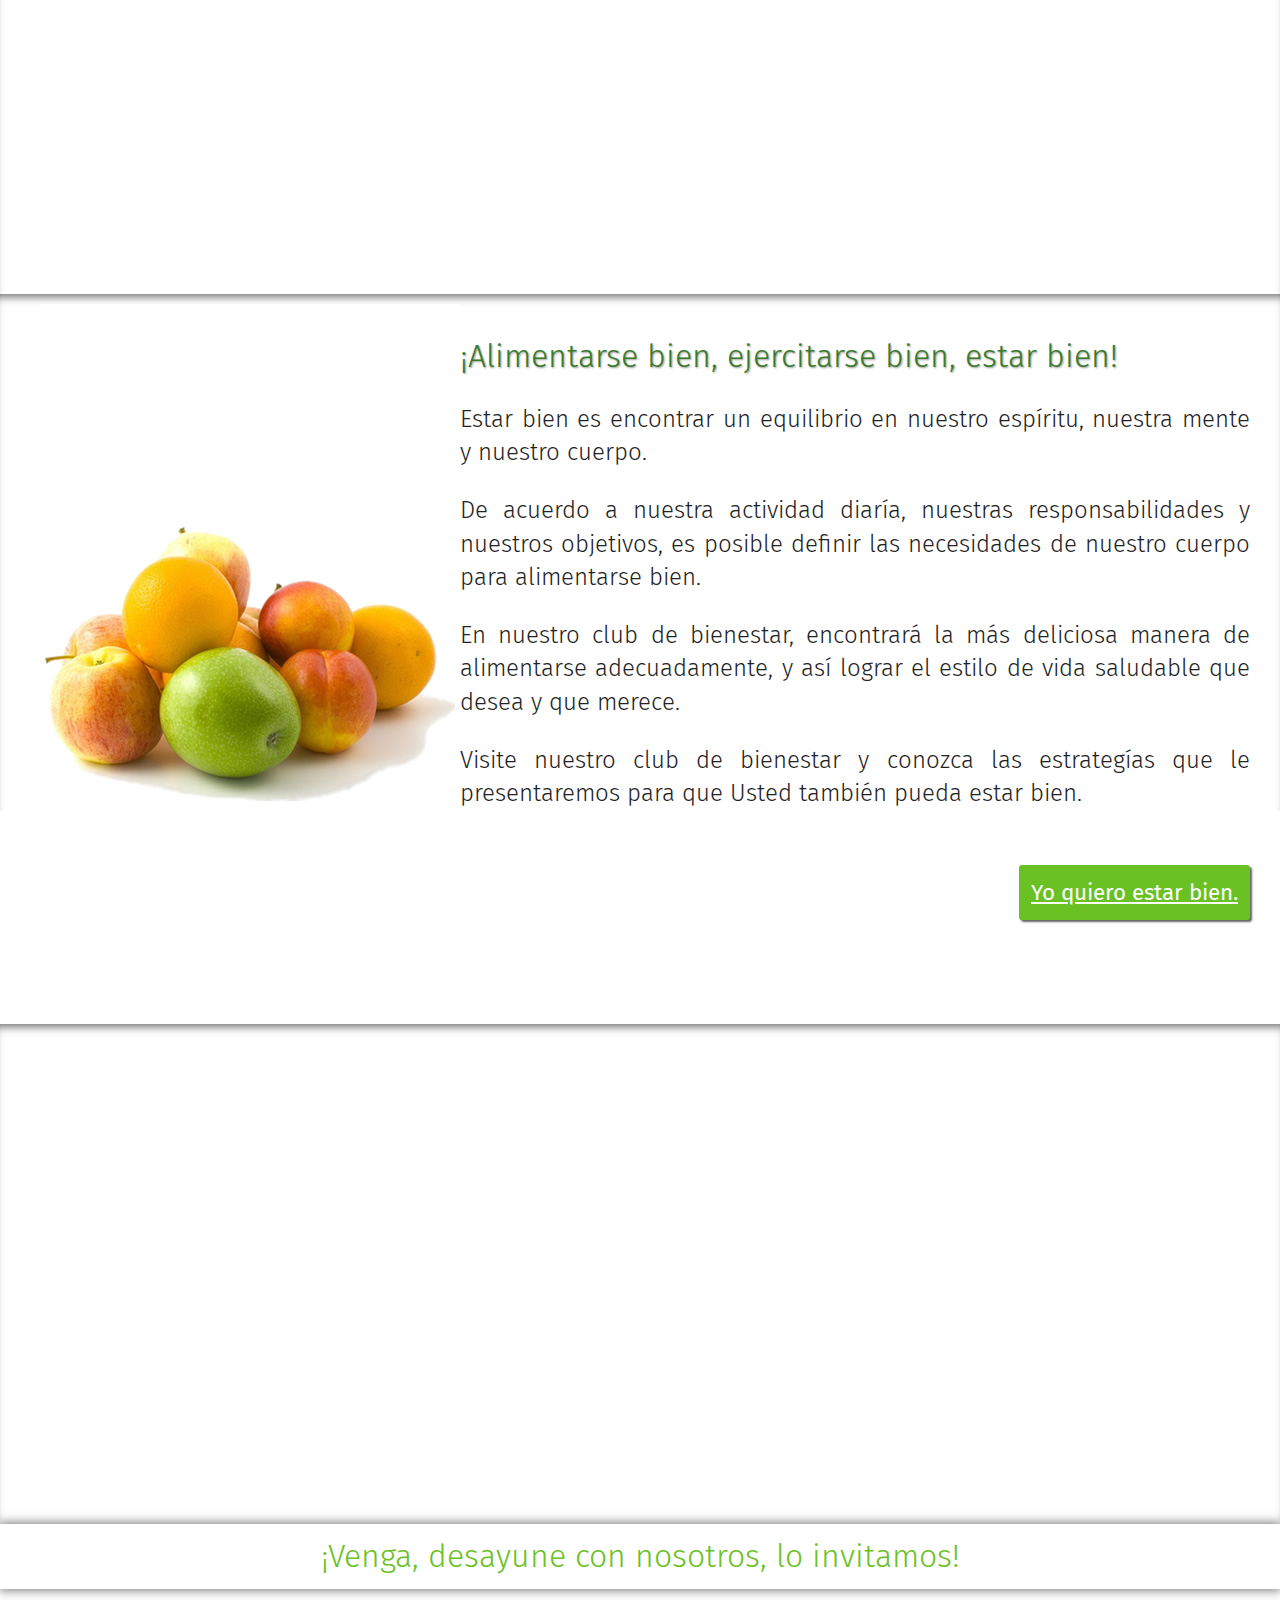
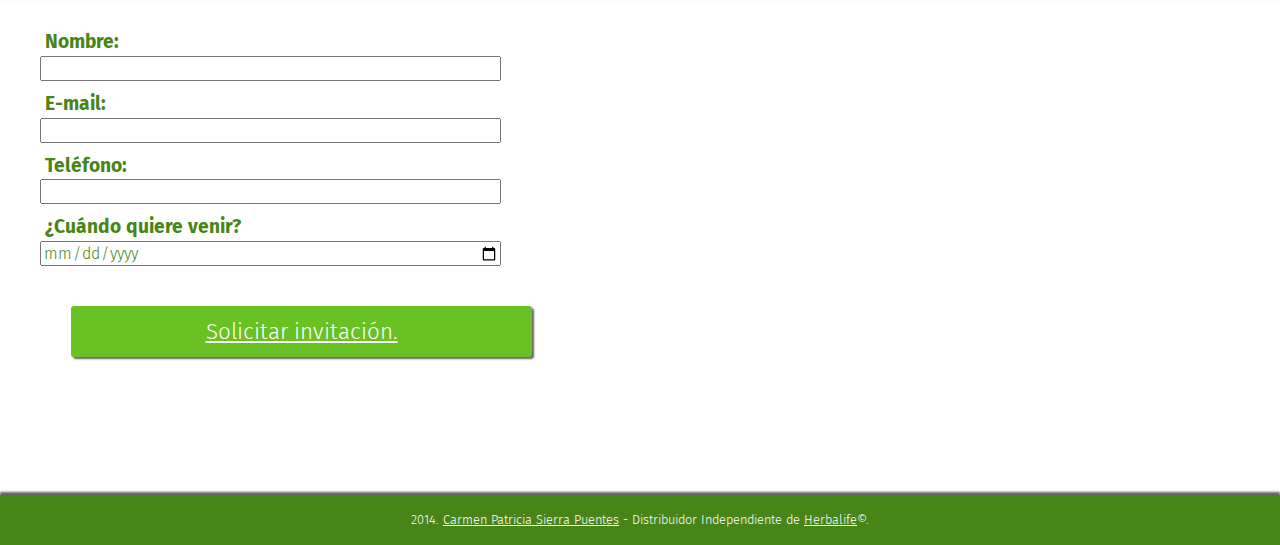
==== commit 4fdf245b: "update" ====
--- a/index.html
+++ b/index.html
@@ -27,8 +27,8 @@
               <li><a class="activo" href="index.html">Inicio</a></li>
               <li><a href="queesherbalife.html">¿Qué es Herbalife?</a></li>
               <li><a href="estarbien.html">Estar Bien</a></li>
-              <li><a href="">Un Buen Negocio</a></li>
-              <li><a href="">Contacto</a></li>
+              <li><a href="unbuennegocio.html">Un Buen Negocio</a></li>
+              <li><a href="contacto.html">Contacto</a></li>
             </ul>
           </nav>
         </header>
--- a/css/estilos.css
+++ b/css/estilos.css
@@ -25,7 +25,7 @@
   -webkit-box-shadow: 0px 2px 5px 0px rgba(50, 50, 50, 0.75);
 -moz-box-shadow:    0px 2px 5px 0px rgba(50, 50, 50, 0.75);
 box-shadow:         0px 2px 5px 0px rgba(50, 50, 50, 0.75);
-  z-index: 100;
+  z-index: 1000;
 }
 
 .logo {
@@ -75,6 +75,7 @@
 .section1 {
   display:block;
   margin-top:80px;
+  height: 600px;
   overflow: hidden;
   -webkit-box-shadow: 0px 8px 2px -5px rgba(50, 50, 50, 0.69);
   -moz-box-shadow:    0px 8px 2px -5px rgba(50, 50, 50, 0.69);
@@ -86,12 +87,21 @@
   -moz-box-shadow:    0px 8px 2px -5px rgba(50, 50, 50, 0.69);
   box-shadow:         0px 8px 2px -5px rgba(50, 50, 50, 0.69);
 }
+.imagen {
+  width: 40%;
+  float:right;
+}
+
+.imagen img {
+  width: 100%;
+  margin-right: 5%;
+}
 
 .imagender {
   display: block;
   float: right;
-  width: 55%;
-  margin: 80px 0 0 0;
+  width: 50%;
+  padding: 80px 0 0 0;
 }
 
 .imagender img {
@@ -102,9 +112,9 @@
 
 .textoizq {
   display: block;
-  width:40%;
+  width:50%;
   float: left;
-  margin: 80px 0 0 35px;
+  padding: 80px 0 0 20px;
   font-weight: 300;
 }
 
@@ -122,6 +132,10 @@
   display: inline-block;
   margin: auto 0 auto 20px ;
   font-size: 0.7em;
+}
+
+.textoformula{
+  padding-top: 80px;
 }
 
 
@@ -144,9 +158,7 @@
   
   -webkit-animation-duration: 10s;
   -webkit-animation-name: slidein;
-  
-
-  
+    
 }
 
 @-moz-keyframes slidein {
@@ -180,10 +192,39 @@
 
   }
 }
+.half {
+  width: 35%;
+  margin-left: 4%;
+  float:left;
+}
+
+.half p {
+  font-weight: 300;
+  font-size: 1.5em;
+}
+
 .vid {
   display: block;
   width: 100%;
-}
+  margin:0 auto;
+  text-align: center;
+}
+.vidhalf {
+  display: block;
+  float: right;
+  width: 50%;
+  margin-right: 5%;
+  padding-top: 80px;
+}
+
+.vidhalf video {
+  width:100%;
+}
+
+.vid video {
+  width:100%;
+}
+
 video#videosection1 {
   right: 0;
   top: 0;
@@ -226,13 +267,7 @@
   -moz-box-shadow:    inset 0px 8px 9px -5px rgba(50, 50, 50, 0.69);
   box-shadow:         inset 0px 8px 9px -5px rgba(50, 50, 50, 0.69);
 }
-
-.section2 img {
-  float: right;
-  margin-top: 10px;
-}
-
-.section2 h1 {
+[class*="section"] h1 {
   margin-top: 0;
   padding-top: 40px;
   padding-left: 20px;
@@ -241,12 +276,47 @@
   text-shadow: 1px 1px 2px rgba(150, 150, 150, 1);
 }
 
+[class*="section"] h2 {
+  margin: 0 auto;
+  padding-top: 10px;
+  color: #377b2a;
+  font-weight: 300;
+  text-shadow: 1px 1px 2px rgba(150, 150, 150, 1);
+  text-align: center;
+  font-size:1.2em;
+}
+
+[class*="section"] h3 {
+  margin: 0 auto;
+  padding-top: 10px;
+  color: #54B948;
+  font-weight: 300;
+  text-shadow: 1px 1px 2px rgba(150, 150, 150, 1);
+  text-align: center;
+  font-size:3em;
+}
+
+.section2 img {
+  float: right;
+  margin-top: 10px;
+}
+
 .section2 p {
   text-align: justify;
   margin-left: 20px;
   font-weight: 300;
   font-size: 1.5em;
   width: 60%;
+}
+
+.big {
+  display: block;
+  color:#387C2B;
+  font-size: 7em !important;
+  margin: 0 auto;
+  text-align: center;
+  text-shadow: 1px 1px 2px rgba(150, 150, 150, 1);
+  text-align: center;
 }
 
 .boton {
@@ -279,6 +349,7 @@
 }
 
 .section3 {
+  display: block;
   background-color: #fff;
   width: 100%;
   margin-top: 0;
@@ -293,23 +364,13 @@
   padding-left: 40px;
 }
 
-.section3 h1 {
-  margin-top: 0;
-  padding-top: 40px;
-  padding-right: 30px;
-  float: right;
-  color: #377b2a;
-  font-weight: 300;
-  text-shadow: 1px 1px 2px rgba(150, 150, 150, 1);
-}
-
 .section3 p {
+  display: block;
   text-align: justify;
   margin-right: 30px;
   font-weight: 300;
   font-size: 1.5em;
-  width: 60%;
-  float:right;
+  
 }
 
 .sectionimg2 {
@@ -326,6 +387,21 @@
   -moz-box-shadow:    inset 0px 8px 9px -5px rgba(50, 50, 50, 0.69);
   box-shadow:         inset 0px 8px 9px -5px rgba(50, 50, 50, 0.69);
 }
+
+.sectionimg3 {
+  display: block;
+  width: 100%;
+  height: 500px;
+  margin-top: 80px;
+  background-image: url('../img/sectionimg3.jpg');
+  background-attachment: fixed;
+  background-size: cover;
+  overflow: hidden;
+  background-position: top;
+  -webkit-box-shadow: inset 0px 8px 9px -5px rgba(50, 50, 50, 0.69);
+  -moz-box-shadow:    inset 0px 8px 9px -5px rgba(50, 50, 50, 0.69);
+  box-shadow:         inset 0px 8px 9px -5px rgba(50, 50, 50, 0.69);
+}
 .section4 {
   background-color: #f6f7f6;
   width: 100%;
@@ -336,6 +412,7 @@
   -moz-box-shadow:    inset 0px 8px 9px -5px rgba(50, 50, 50, 0.69);
   box-shadow:         inset 0px 8px 9px -5px rgba(50, 50, 50, 0.69);
 }
+
 .tit {
   display: block;
   width: 100%;
@@ -419,7 +496,7 @@
   margin: auto;
   width: 100%;
   max-width: 1280px;
-  max-height: 720px;
+  max-height: 600px;
   overflow: hidden;
 }
 
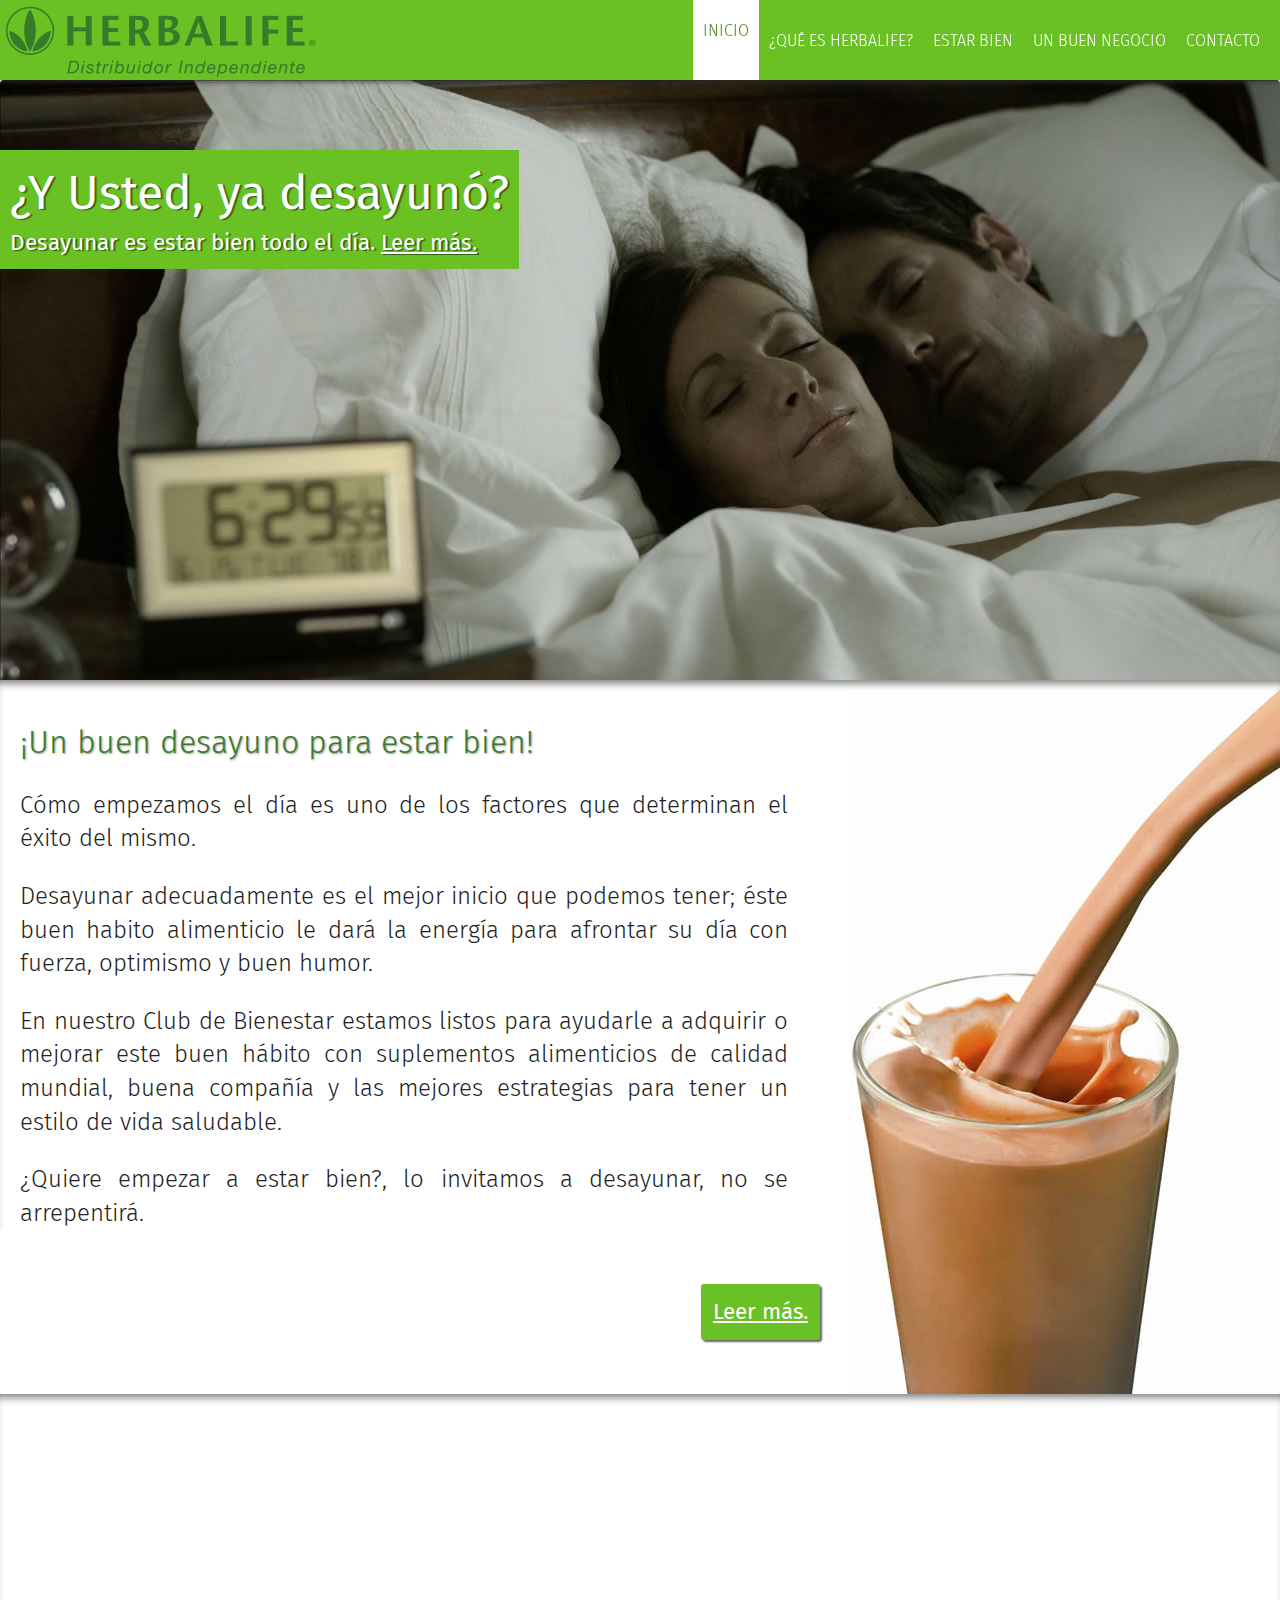
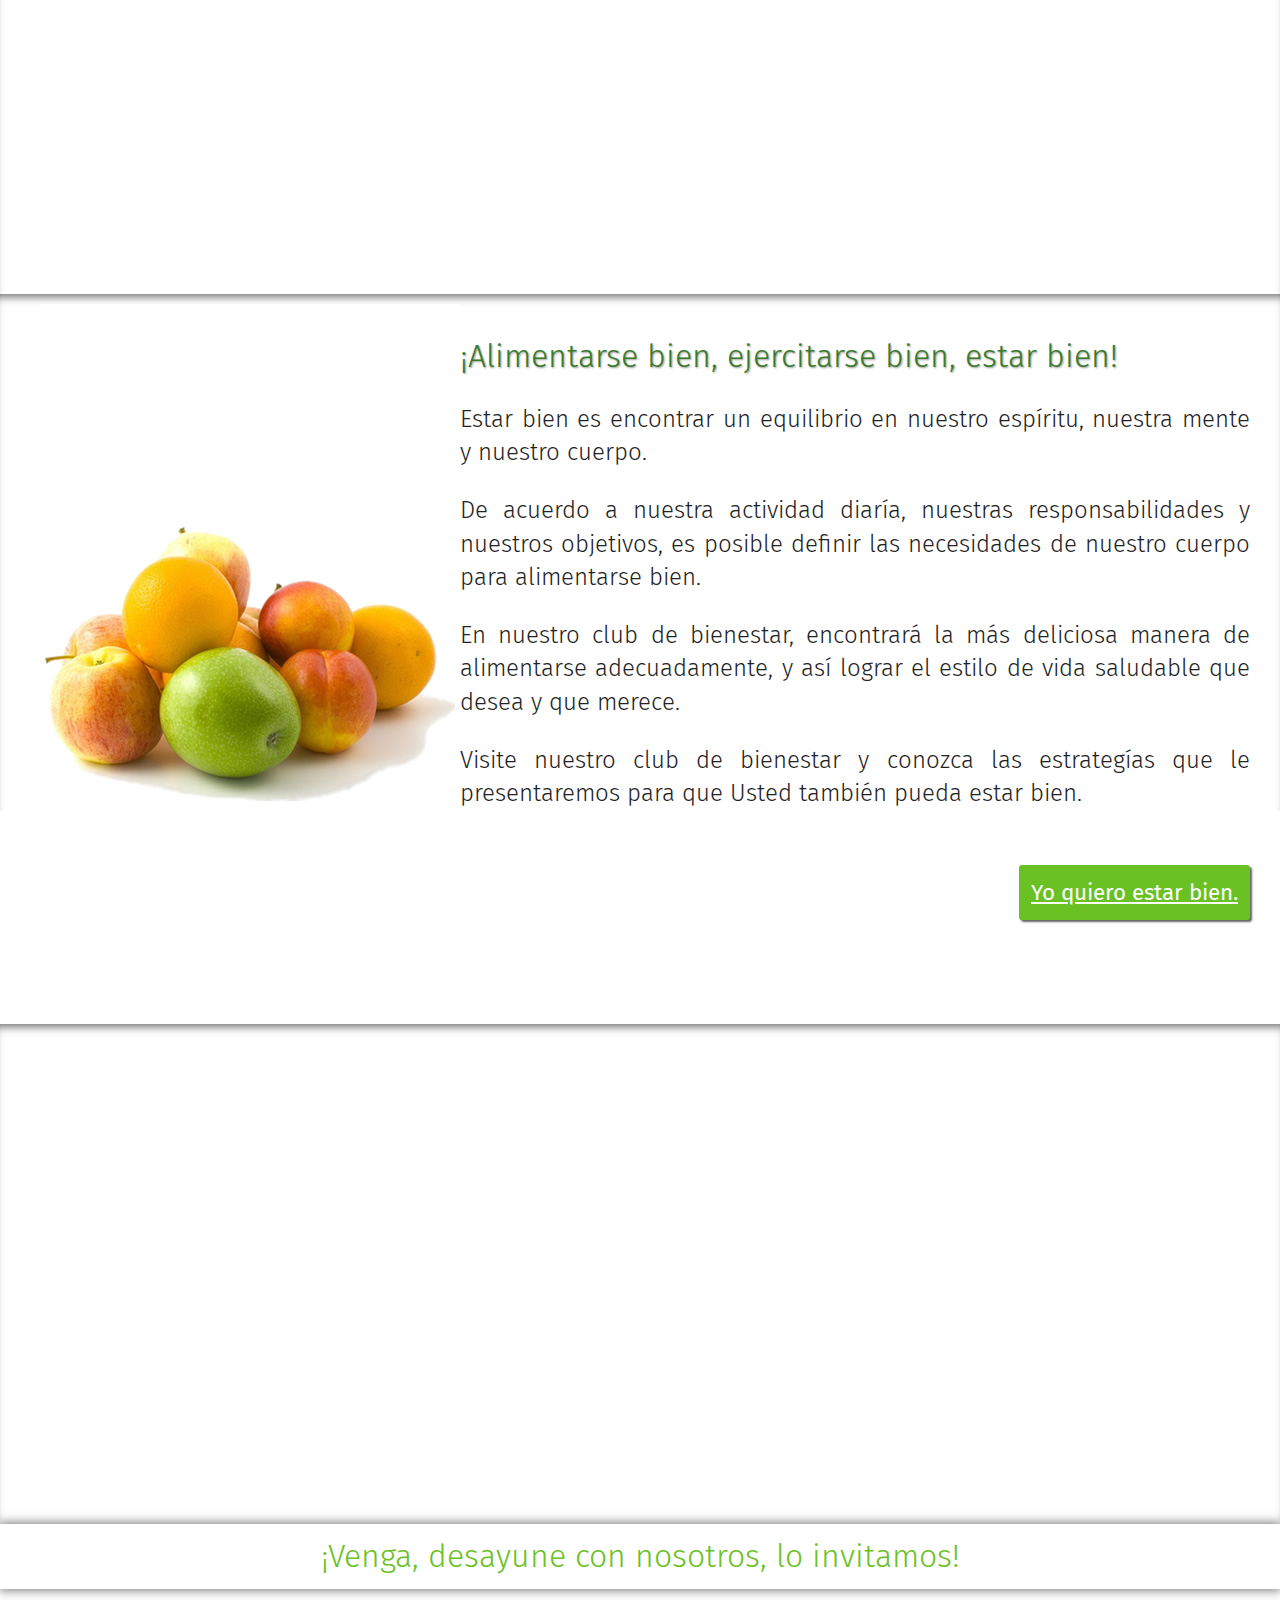
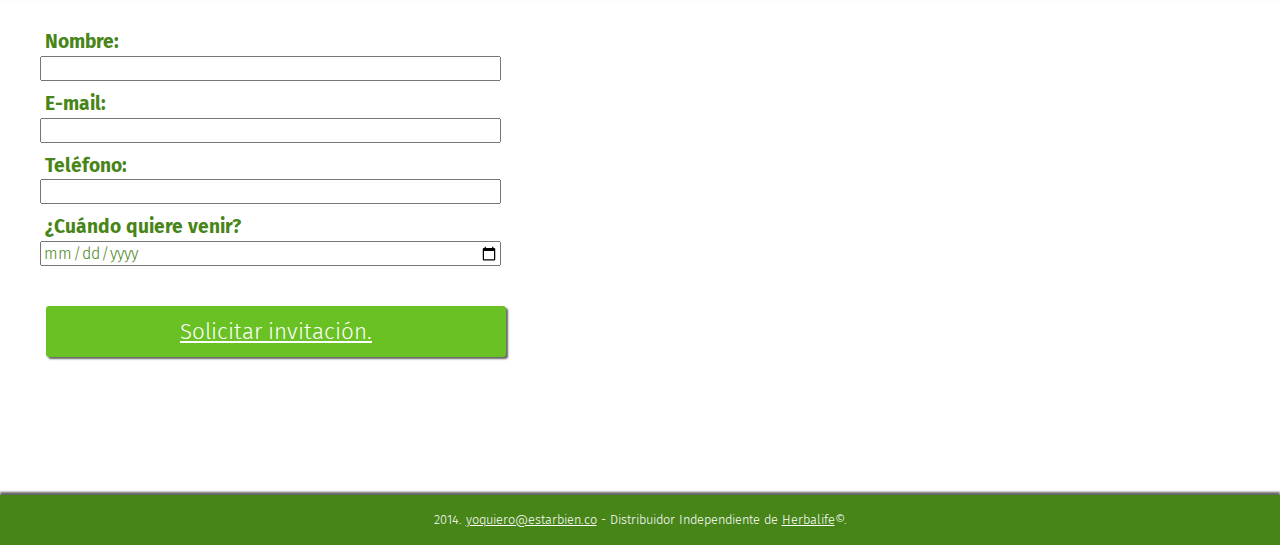
==== commit 520febac: "update" ====
--- a/index.html
+++ b/index.html
@@ -59,28 +59,28 @@
               <spam class="boton enlace" id="source2">Leer más.</spam>
             </div>
           </section>
-          <section class="sectionimg"> 
+          <section class="sectionimg">
           </section>
           <section class="section3">
             <img src="img/imgsec3.jpg" id="target2">
             <div>
-              
+
               <h1>¡Alimentarse bien, ejercitarse bien, estar bien!</h1>
               <p>Estar bien es encontrar un equilibrio en nuestro espíritu, nuestra mente y nuestro cuerpo.</p>
               <p>De acuerdo a nuestra actividad diaría, nuestras responsabilidades y nuestros objetivos, es posible definir las necesidades de nuestro cuerpo para alimentarse bien.</p>
               <p>En nuestro club de bienestar, encontrará la más deliciosa manera de alimentarse adecuadamente, y así lograr el estilo de vida saludable que desea y que merece.</p>
               <p>Visite nuestro club de bienestar y conozca las estrategías que le presentaremos para que Usted también pueda estar bien.</p>
               <span class="boton enlace" id="source3">Yo quiero estar bien.</span>
-              
+
             </div>
           </section>
-          <section class="sectionimg2"> 
+          <section class="sectionimg2">
           </section>
           <section class="section4">
             <div class="tit">¡Venga, desayune con nosotros, lo invitamos!</div>
-            
+
               <div class="form" id="target3">
-                <form id="invitaForm" method="post" action="invitaForm.php">
+                <form id="invitaForm" name="invitaform" method="post" action="invitaform.php">
                   <div>
                     <label for="nombre">Nombre:</label>
                     <input type="text" name="nombre" id="nombre" required>
@@ -102,14 +102,14 @@
                   </div>
                 </form>
               </div>
-            
+
             <div class="mapa" >
               <iframe width='100%' height='495px' frameBorder='0' src='https://a.tiles.mapbox.com/v3/juandelossantos.iip59an0/attribution,zoompan,zoomwheel,geocoder,share.html'></iframe>
             </div>
           </section>
         </div>
         <footer class="footer clearfix">
-          <h2>2014. <a href="mailto:yoquiero@estarbien.co">Carmen Patricia Sierra Puentes</a> - Distribuidor Independiente de <a href="http://www.herbalife.com.co" target="_blank">Herbalife</a>&copy;.</h2>
+          <h2>2014. <a href="mailto:yoquiero@estarbien.co">yoquiero@estarbien.co</a> - Distribuidor Independiente de <a href="http://www.herbalife.com.co" target="_blank">Herbalife</a>&copy;.</h2>
         </footer>
         <!--<script src="//ajax.googleapis.com/ajax/libs/jquery/1.11.0/jquery.min.js"></script>
         <script>window.jQuery || document.write('<script src="js/vendor/jquery-1.11.0.min.js"><\/script>')</script>
--- a/css/estilos.css
+++ b/css/estilos.css
@@ -101,7 +101,7 @@
   display: block;
   float: right;
   width: 50%;
-  padding: 80px 0 0 0;
+  padding: 10px 0 0 0;
 }
 
 .imagender img {
@@ -135,7 +135,7 @@
 }
 
 .textoformula{
-  padding-top: 80px;
+  padding-top: 10px;
 }
 
 
@@ -155,23 +155,23 @@
   background-color: #69c123;
   -moz-animation-duration: 10s;
   -moz-animation-name: slidein;
-  
+
   -webkit-animation-duration: 10s;
   -webkit-animation-name: slidein;
-    
+
 }
 
 @-moz-keyframes slidein {
   from {
     margin-top: 70px;
-    
+
     margin-left: -100%;
 
   }
 
   to {
     margin-top: 70px;
-    
+
     margin-left: 0;
 
   }
@@ -180,14 +180,14 @@
 @-webkit-keyframes slidein {
   from {
     margin-top: 70px;
-    
+
     margin-left: -100%;
 
   }
 
   to {
     margin-top: 70px;
-    
+
     margin-left: 0;
 
   }
@@ -370,7 +370,7 @@
   margin-right: 30px;
   font-weight: 300;
   font-size: 1.5em;
-  
+
 }
 
 .sectionimg2 {
@@ -413,6 +413,22 @@
   box-shadow:         inset 0px 8px 9px -5px rgba(50, 50, 50, 0.69);
 }
 
+.formulario {
+  background-color: #f6f7f6;
+  background-image: url('../img/contacto.jpg');
+  background-size: 80%;
+  background-position: right center;
+  background-repeat: no-repeat;
+  width: 100%;
+  margin-top: 0;
+  font-weight: 300;
+  color: #488518;
+  -webkit-box-shadow: inset 0px 8px 9px -5px rgba(50, 50, 50, 0.69);
+  -moz-box-shadow:    inset 0px 8px 9px -5px rgba(50, 50, 50, 0.69);
+  box-shadow:         inset 0px 8px 9px -5px rgba(50, 50, 50, 0.69);
+  overflow: hidden;
+}
+
 .tit {
   display: block;
   width: 100%;
@@ -423,13 +439,21 @@
   background-color: #fff;
   color: #69C123;
   padding:10px;
-  
+
   -webkit-box-shadow: 0 0 10px 1px rgba(50, 50, 50, 0.69);
   -moz-box-shadow:    0 0 10px 1px rgba(50, 50, 50, 0.69);
   box-shadow:         0 0 10px 1px rgba(50, 50, 50, 0.69);
 }
+
+.sectionform{
+  display:block;
+  margin:0 auto;
+  text-align:center;
+}
+
 .form {
   display: block;
+  background-color: rgba(255,255,255,0.4);
   margin: 30px 20px;
   width: 40%;
   float:left;
@@ -447,9 +471,11 @@
 .form .boton {
   display: block;
   margin: 40px auto;
-}
-
-.form input {
+  float: none;
+}
+
+.form input,
+.form textarea  {
   margin-left: 20px;
   width:90%;
 }
@@ -489,107 +515,77 @@
   cursor: pointer;
 }
 
-/* SLIDER */
-.slider {
-  display: block;
-  position: relative;
-  margin: auto;
-  width: 100%;
-  max-width: 1280px;
-  max-height: 600px;
-  overflow: hidden;
-}
-
-.boton-slider{
-  position: absolute;
-  display: block;
-  bottom: 30px;
-  margin: 0;
-  padding: 0;
-  z-index: 999;
-  cursor: pointer;
-  opacity: 0;
-}
-.boton-slider:nth-child(1){
-  left:30px;
-}
-.boton-slider:nth-child(3){
-  left:60px;
-}
-.boton-slider:nth-child(5){
-  left:90px;
-}
-.boton-slider:nth-child(7){
-  left:120px;
-}
-
-.slider label{
-  position: absolute;
-  bottom: 30px;
-  width: 12px;
-  height: 12px;
-  background: rgba(50,50,50,.5);
-  border-radius: 7px;
-  z-index: 100;
-  border: 1px solid #777;
-}
-
-.slider label:nth-child(2){
-  left: 30px;
-}
-
-.slider label:nth-child(4){
-  left: 60px;
-}
-
-.slider label:nth-child(6){
-  left: 90px;
-}
-
-.slider label:nth-child(8){
-  left: 120px;
-}
-
-.boton-slider:checked + label{
-  background: rgba(0,0,0,.6);
-  border-color: #eee;
-}
-
-.contenedor-img img {
-  display: block;
-  float: left;  
-}
-
-.cuatro-imagenes{
-  width: 400%
-}
-
-.cuatro-imagenes img{
-  width: 25%;
-}
-
-.contenedor-img{
-  position: relative;
-  left:0;
-  transition: left .3s ease-in;
-  -moz-transition: left .3s ease-in;
-  -o-transition: left .3s ease-in;
-  -webkit-transition: left .3s ease-in;
-  -ms-transition: left .3s ease-in;
-}
-
-.boton-slider:nth-child(1):checked ~ .contenedor-img{
-  left:0;
-}
-.boton-slider:nth-child(3):checked ~ .contenedor-img{
-  left:-100%;
-}
-.boton-slider:nth-child(5):checked ~ .contenedor-img{
-  left:-200%;
-}
-.boton-slider:nth-child(7):checked ~ .contenedor-img{
-  left:-300%;
-}
-
-/* FIN SLIDER */
-
+.formulario {
+  display: block;
+  margin-top: 80px;
+}
+
+.formulario .form {
+  margin: 10px 20px 0px 20px;
+}
+
+/* Ajuste slider */
+
+.slider figure {
+  margin:80px 0;
+}
+
+.slider figure figcaption {
+  bottom: 180px;
+  font-weight: 300;
+}
+
+.botonslider {
+  display:block;
+  float:right;
+  border: 2px solid #fff;
+  padding: 5px;
+  color:#fff;
+  cursor:pointer;
+  border-radius: 3px;
+  -webkit-transition: all 0.6s ease;
+          transition: all 0.6s ease;
+  text-decoration: underline;
+
+}
+
+.botonslider:hover {
+  background-color: #fff;
+  box-shadow: 3px 3px 1px rgba(50,50,50, 0.4);
+  color:#444;
+}
+
+.msg {
+  display:block;
+  width: 60%;
+  margin:0 auto;
+  height: 581px;
+  background-image: url("../img/yosoy_hrbl-1.jpg");
+  background-position:left bottom;
+  background-repeat:no-repeat;
+  color: #488518;
+  text-align: right;
+}
+.msg h4 {
+  font-size: 1.5em;
+  font-weight: 300;
+  padding-top:100px
+}
+
+@media only screen and (min-width : 768px) and (max-width : 1024px) and (orientation : landscape) {
+  .slider figcaption {
+    bottom: 100px !important;
+  }
+
+  .controlslider {
+    top:-20px !important;
+  }
+
+  .controlslider button{
+    border-radius: 5px;
+    height: 10px;
+    width: 10px;
+  }
+}
+
+/* Fin Ajuste slider */
